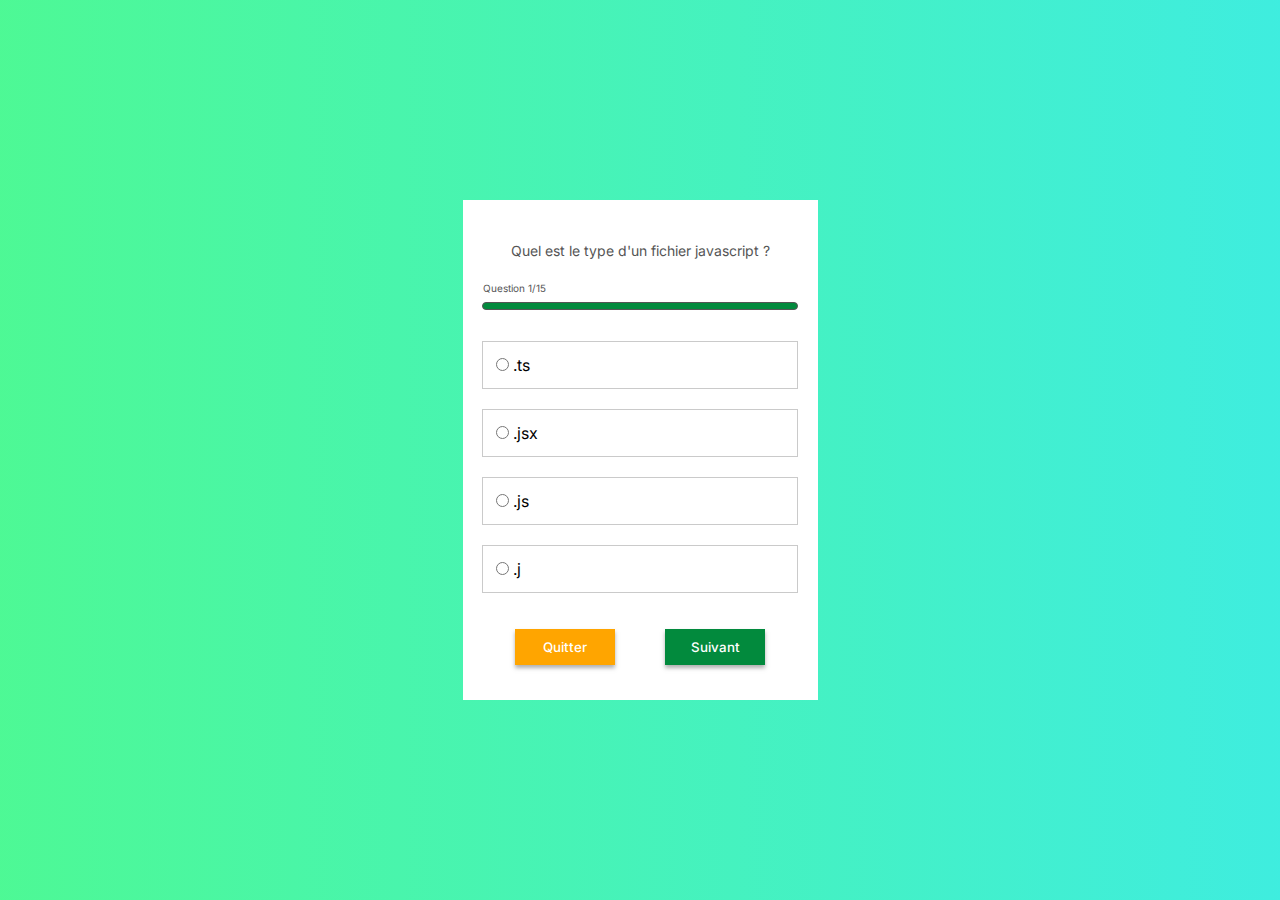
==== quizapp.html @ 2524d2dc "First Question page model has done" ====
<!DOCTYPE html>
<html lang="en">
<head>
    <meta charset="UTF-8">
    <meta http-equiv="X-UA-Compatible" content="IE=edge">
    <meta name="viewport" content="width=device-width, initial-scale=1.0">
    <link rel="stylesheet" href="css.css">
    <title>Quiz App</title>
</head>
<body>
    <!-- START -->
        <div class="container">
                    <!-- Interface-1 -->
                    <!-- <div class="form-container">
                        <form>
                            <div class="header">
                                <h1>Javascript Quiz</h1>
                                <p>Évaluez vos connaissances en JavaScript en 
                                    <br>répondant aux questions que nous avons 
                                    <br>spécialement sélectionnées pour vous. 
                                    <br>C'est fun et c'est gratuit.</p>
                            </div>
                            <div class="name-container">
                                <label for="name">Nom</label>
                                <input type="text" id="name" placeholder="abija">
                                <small id="message-name-shower"></small>
                            </div>
                            <div class="email-container">
                                <label for="email">Email</label>
                                <input type="email" id="email" placeholder="abija@gmail.com">
                                <small id="message-email-shower"></small>
                            </div>
                            <button id="commencer-btn" type="submit">Commencer</button>
                        </form>
                    </div> -->

                    <!-- Interface-2 -->
                    <div class="form-container">
                        <div class="header-topic">
                            <p>Quel est le type d'un fichier javascript ?</p>
                        </div>
                        <form>
                            <div  id="question-title">
                                <label for="question1">Question 1/15</label>
                                <div class="counter"></div>
                            </div>
                            <div class="response">
                                <div class="input-container">
                                    <input type="radio" name="question1" value=".ts" id="ts-type">
                                    <label for="ts-type">.ts</label>
                                </div>
                                <div class="input-container">
                                    <input type="radio" name="question1" value=".jsx" id="jsx-type">
                                    <label for="jsx-type">.jsx</label>
                                </div>
                                <div class="input-container">
                                    <input type="radio" name="question1" value=".js" id="js-type">
                                    <label for="js-type">.js</label>
                                </div>
                                <div class="input-container">
                                    <input type="radio" name="question1" value=".j" id="j-type">
                                    <label for="j-type">.j</label>
                                </div>
                            </div>
                            <div id="button-container">
                                <button id="Exit-btn" type="reset">Quitter</button>
                                <button id="Next-btn" type="submit">Suivant</button>
                            </div>
                            <!-- <div class="question-timer">
                                <label for="name">Nom</label>
                                <input type="text" id="name">
                                <small id="message-name-shower">répondant aux questions que</small>
                            </div>
                            <div class="email-container">
                                <label for="email">Email</label>
                                <input type="email" id="email">
                                <small id="message-email-shower">répondant aux questions que</small>
                            </div> -->
                        </form>
                    </div>
                    <!-- <div class="form-container">
                        <div class="hearder">
                            <h1>Javascript Quiz</h1>
                            <p>Évaluez vos connaissances en JavaScript en répondant aux questions que nous avons spécialement sélectionnées pour vous. C'est fun et c'est gratuit.</p>
                        </div>
                        <form>
                            <div class="name-container">
                                <label for="name">Nom</label>
                                <input type="text" id="name">
                                <small></small>
                            </div>
                            <div class="email-container">
                                <label for="email">Email</label>
                                <input type="email" id="email">
                                <small></small>
                            </div>
                            <button type="submit">Commencer</button>
                        </form>
                    </div> -->

                    <!-- Interface-3 -->
                    <!-- <div class="form-container">
                        <div class="hearder">
                            <h1>Javascript Quiz</h1>
                            <p>Évaluez vos connaissances en JavaScript en répondant aux questions que nous avons spécialement sélectionnées pour vous. C'est fun et c'est gratuit.</p>
                        </div>
                        <form>
                            <div class="name-container">
                                <label for="name">Nom</label>
                                <input type="text" id="name">
                                <small></small>
                            </div>
                            <div class="email-container">
                                <label for="email">Email</label>
                                <input type="email" id="email">
                                <small></small>
                            </div>
                            <button type="submit">Commencer</button>
                        </form>
                    </div> -->

                    <!-- Interface-4 -->
                    <!-- <div class="form-container">
                        <div class="hearder">
                            <h1>Javascript Quiz</h1>
                            <p>Évaluez vos connaissances en JavaScript en répondant aux questions que nous avons spécialement sélectionnées pour vous. C'est fun et c'est gratuit.</p>
                        </div>
                        <form>
                            <div class="name-container">
                                <label for="name">Nom</label>
                                <input type="text" id="name">
                                <small></small>
                            </div>
                            <div class="email-container">
                                <label for="email">Email</label>
                                <input type="email" id="email">
                                <small></small>
                            </div>
                            <button type="submit">Commencer</button>
                        </form>
                    </div> -->

                    <!-- Interface-5 -->
                    <!-- <div class="form-container">
                        <div class="hearder">
                            <h1>Javascript Quiz</h1>
                            <p>Évaluez vos connaissances en JavaScript en répondant aux questions que nous avons spécialement sélectionnées pour vous. C'est fun et c'est gratuit.</p>
                        </div>
                        <form>
                            <div class="name-container">
                                <label for="name">Nom</label>
                                <input type="text" id="name">
                                <small></small>
                            </div>
                            <div class="email-container">
                                <label for="email">Email</label>
                                <input type="email" id="email">
                                <small></small>
                            </div>
                            <button type="submit">Commencer</button>
                        </form>
                    </div> -->

                    <!-- Interface-6 -->
                    <!-- <div class="form-container">
                        <div class="hearder">
                            <h1>Javascript Quiz</h1>
                            <p>Évaluez vos connaissances en JavaScript en répondant aux questions que nous avons spécialement sélectionnées pour vous. C'est fun et c'est gratuit.</p>
                        </div>
                        <form>
                            <div class="name-container">
                                <label for="name">Nom</label>
                                <input type="text" id="name">
                                <small></small>
                            </div>
                            <div class="email-container">
                                <label for="email">Email</label>
                                <input type="email" id="email">
                                <small></small>
                            </div>
                            <button type="submit">Commencer</button>
                        </form>
                    </div> -->
        </div>
    <!-- END -->
</body>
<script src="script.js"></script>
</html>
---- css.css ----
@import url('https://fonts.googleapis.com/css2?family=Inter&family=Montserrat&display=swap');

*{
    padding: 0;
    margin: 0;
    font-family: 'Inter';
    /* box-sizing: border-box; */
}

body{
    background: linear-gradient(to right, #20f77acb, #29ebdbe5);
    display: flex;
    align-items: center;
    justify-content: center;
    min-height: 100vh;
    overflow: hidden;
}

.container {
    max-width: 95%;
}

.form-container {
    width: 355px;
    height: 500px;
    position: relative;
    background: #FFFFFF;
    max-width: 100%;
}

form {
    position: absolute;
    width: 100%;
    display: flex;
    flex-direction: column;
    justify-content: center;
    align-items: center;
    gap: 1rem;
}

.header {
    display: flex;
    flex-direction: column;
    justify-content: center;
    align-items: center;
    gap: 1rem;
    padding: 25px 25px 0 25px ;
    margin-bottom: 20px;
} 

h1 {
    font-size: 32px;
    font-weight: 500;
    line-height: 39px;
    text-align: center;
    letter-spacing: 0em;
    margin-top: 20px;
    color: #555555;
}

p {
    text-align: center;
    line-height: 1.4rem;
    font-size: 14px;
    color: #555555;
    padding: 0;
}

.name-container, .email-container {
    gap: .5rem;
    width: 90%;
    display: flex;
    position: relative;
    flex-direction: column;
    /* margin: 0 10px; */
    /* padding: 0; */
    /* box-sizing: border-box; */
}

.name-container input, .email-container input {
    width: 88%;
    padding: 10px;
    color: #555555;
    background: #FFFFFF;
    border: 1px solid #DDDDDD;
}

/* .name-container input:focus, .email-container input:focus-within{
    border: none;
} */

.name-container label, .email-container label{
    color: #555555;
    font-size: 14px;
}

#commencer-btn {
    padding: 10px;
    width: 150px;
    color: #FFFFFF;
    font-weight: 500;
    border: none;
    border-radius: 1px;
    background: #028A3D;
    box-shadow: 0px 2.5px 4px rgba(128, 128, 128, 0.63);
}

/* =====================
    Style for Questions 
   ===================== */

.header-topic {
    position: relative;
   padding: 40px 19px 20px 19px;
}

.header-topic p {
    text-align: center;    
}

#question-title {
    padding: 0px 20px 0px 20px;
    min-width: 89%;
}

#question-title label[for=question1]{
    position: absolute;
    color: #555555;
    font-size: 10px;
    left: 20px;
}

.counter {
    padding: 3px;
    margin-top: 20px;
    border-radius: 5px;
    background: #028A3D;
    margin-bottom: 15px;
    border: 1px solid #555555;
}

.response {
    padding: 0px 20px;
    min-width: 89%;
}

.input-container {
    /* margin-left: 10px; */
    padding: 13px;
    margin-bottom: 20px;
    border: 1px solid rgba(128, 128, 128, 0.418);
}

#button-container {
    gap: 50px;
    display: flex;
    justify-content: space-between;
}

#Exit-btn, #Next-btn {
    width: 100px;
    border: none;
    padding: 10px;
    color: #FFFFFF;
    font-weight: 500;
    box-shadow: 0px 2.5px 4px rgba(128, 128, 128, 0.63);
}

#Exit-btn {
    background: orange;
}

#Next-btn {
    background: #028A3D;
}
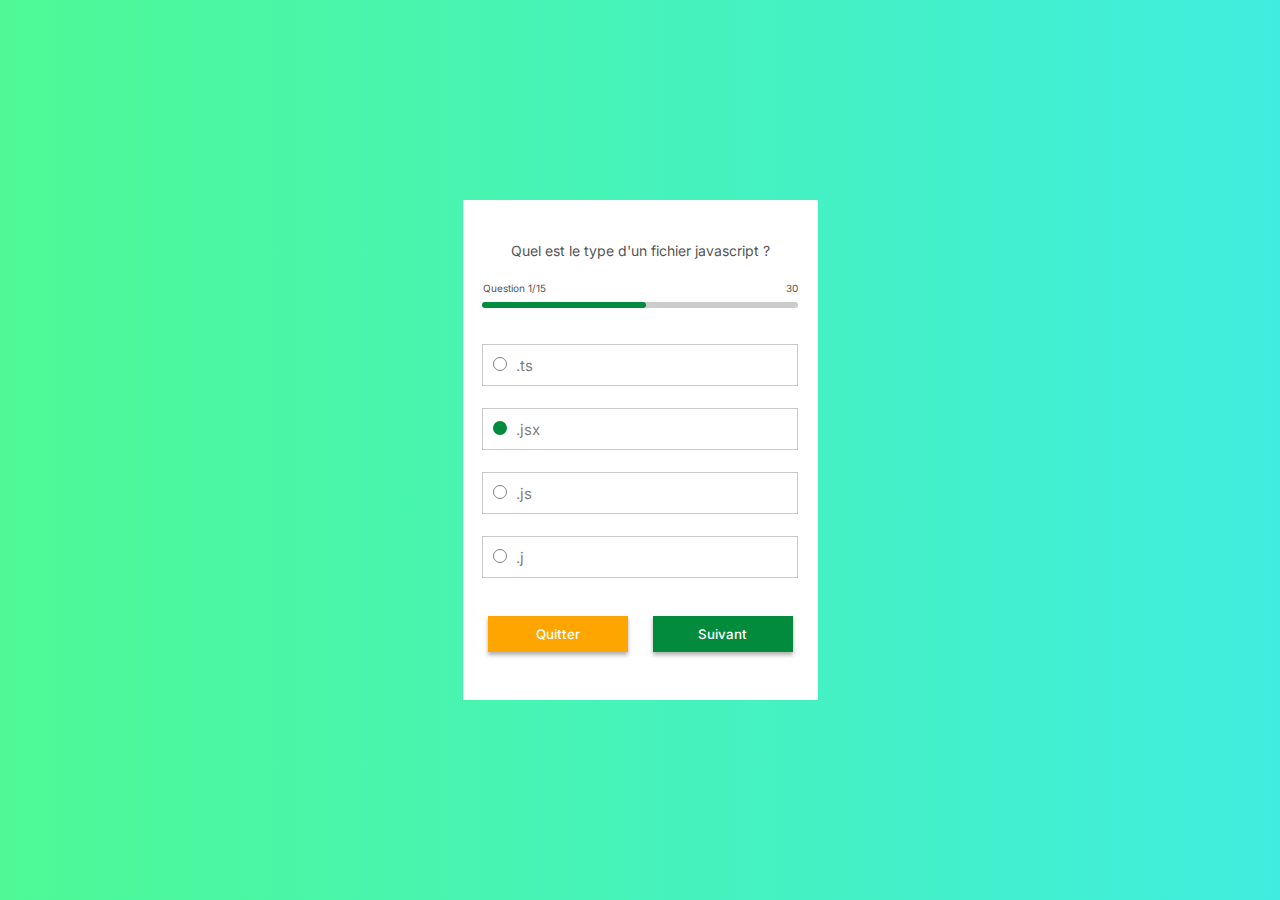
==== commit 5819030a: "Style: Add "appearance" propreties, then design loading bar and checked input" ====
--- a/quizapp.html
+++ b/quizapp.html
@@ -42,40 +42,32 @@
                         <form>
                             <div  id="question-title">
                                 <label for="question1">Question 1/15</label>
-                                <div class="counter"></div>
+                                <label for="delay-counter">30</label>
+                                <div class="counter-loader"></div>
+                                <div class="bg-counter-loader"></div>
                             </div>
                             <div class="response">
                                 <div class="input-container">
                                     <input type="radio" name="question1" value=".ts" id="ts-type">
-                                    <label for="ts-type">.ts</label>
+                                    <label for="ts-type" class="response-value">.ts</label>
                                 </div>
                                 <div class="input-container">
-                                    <input type="radio" name="question1" value=".jsx" id="jsx-type">
-                                    <label for="jsx-type">.jsx</label>
+                                    <input type="radio" name="question1" value=".jsx" id="jsx-type" checked>
+                                    <label for="jsx-type" class="response-value">.jsx</label>
                                 </div>
                                 <div class="input-container">
                                     <input type="radio" name="question1" value=".js" id="js-type">
-                                    <label for="js-type">.js</label>
+                                    <label for="js-type" class="response-value">.js</label>
                                 </div>
                                 <div class="input-container">
                                     <input type="radio" name="question1" value=".j" id="j-type">
-                                    <label for="j-type">.j</label>
+                                    <label for="j-type" class="response-value">.j</label>
                                 </div>
                             </div>
                             <div id="button-container">
                                 <button id="Exit-btn" type="reset">Quitter</button>
                                 <button id="Next-btn" type="submit">Suivant</button>
                             </div>
-                            <!-- <div class="question-timer">
-                                <label for="name">Nom</label>
-                                <input type="text" id="name">
-                                <small id="message-name-shower">répondant aux questions que</small>
-                            </div>
-                            <div class="email-container">
-                                <label for="email">Email</label>
-                                <input type="email" id="email">
-                                <small id="message-email-shower">répondant aux questions que</small>
-                            </div> -->
                         </form>
                     </div>
                     <!-- <div class="form-container">
--- a/css.css
+++ b/css.css
@@ -112,7 +112,7 @@
 
 .header-topic {
     position: relative;
-   padding: 40px 19px 20px 19px;
+    padding: 40px 19px 20px 19px;
 }
 
 .header-topic p {
@@ -131,35 +131,88 @@
     left: 20px;
 }
 
-.counter {
+label[for=delay-counter] {
+    position: absolute;
+    color: #555555;
+    font-size: 10px;
+    right: 20px;
+}
+
+.response-value {
+    font-size: 15px;
+    color: gray;
+    margin-left: 5px;
+}
+
+.bg-counter-loader {
     padding: 3px;
+    margin-top: -21px;
+    border-radius: 5px;
+    background: #ccc;
+    /* z-index: -1; */
+}
+
+.counter-loader {
+    padding: 3px;
+    width: 50%;
     margin-top: 20px;
     border-radius: 5px;
     background: #028A3D;
     margin-bottom: 15px;
-    border: 1px solid #555555;
-}
+    position: relative;
+}
+
+/* .counter-loader:hover {
+    background: #ccc;
+    transition-duration: .5s;
+    transition-delay: 1s;
+    transition: all 5s linear;
+} */
 
 .response {
     padding: 0px 20px;
     min-width: 89%;
 }
 
+.input-container:first-of-type {
+    margin-top: 20px;
+}
+
 .input-container {
     /* margin-left: 10px; */
-    padding: 13px;
-    margin-bottom: 20px;
+    padding: 10px;
+    margin-bottom: 22px;
     border: 1px solid rgba(128, 128, 128, 0.418);
 }
 
+/* .input-container input:checked {
+    border: 1px solid #028A3D;
+} */
+
+input {
+    -webkit-appearance: none;
+    -moz-appearance: none;
+    appearance: none;
+
+    width: 14px;
+    height: 14px;
+    border-radius: 50%;
+    border: 1px solid gray;
+
+}
+input:checked {
+    border-radius: 50%;
+    border: 7px solid #028A3D;
+}
+
 #button-container {
-    gap: 50px;
+    gap: 25px;
     display: flex;
     justify-content: space-between;
 }
 
 #Exit-btn, #Next-btn {
-    width: 100px;
+    width: 140px;
     border: none;
     padding: 10px;
     color: #FFFFFF;
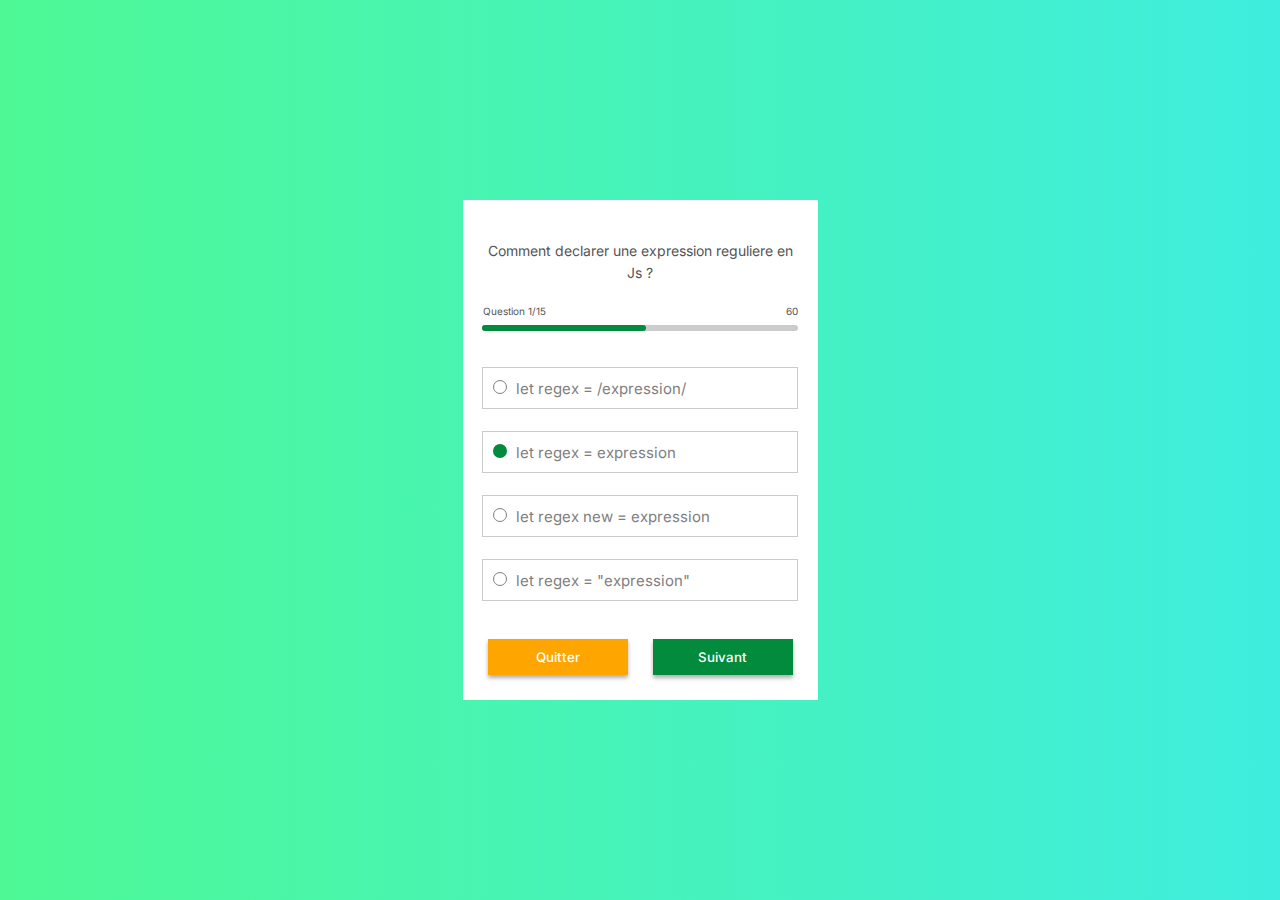
==== commit 1762b1e7: "All the 15th questions added in HTML page" ====
--- a/quizapp.html
+++ b/quizapp.html
@@ -10,7 +10,7 @@
 <body>
     <!-- START -->
         <div class="container">
-                    <!-- Interface-1 -->
+                    <!-- Interface-0 -->
                     <!-- <div class="form-container">
                         <form>
                             <div class="header">
@@ -34,8 +34,8 @@
                         </form>
                     </div> -->
 
-                    <!-- Interface-2 -->
-                    <div class="form-container">
+                    <!-- Interface-1 -->
+                    <!-- <div class="form-container">
                         <div class="header-topic">
                             <p>Quel est le type d'un fichier javascript ?</p>
                         </div>
@@ -43,8 +43,8 @@
                             <div  id="question-title">
                                 <label for="question1">Question 1/15</label>
                                 <label for="delay-counter">30</label>
-                                <div class="counter-loader"></div>
-                                <div class="bg-counter-loader"></div>
+                                <div class="loading-bar"></div>
+                                <div class="bg-loading-bar"></div>
                             </div>
                             <div class="response">
                                 <div class="input-container">
@@ -69,110 +69,524 @@
                                 <button id="Next-btn" type="submit">Suivant</button>
                             </div>
                         </form>
+                    </div> -->
+
+                    <!-- Interface-2 -->
+                    <!-- <div class="form-container">
+                        <div class="header-topic">
+                            <p>Quel est le type d'un fichier javascript ?</p>
+                        </div>
+                        <form>
+                            <div  id="question-title">
+                                <label for="question1">Question 1/15</label>
+                                <label for="delay-counter">60</label>
+                                <div class="loading-bar"></div>
+                                <div class="bg-loading-bar"></div>
+                            </div>
+                            <div class="response">
+                                <div class="input-container">
+                                    <input type="radio" name="question1">
+                                    <label for="ts-type" class="response-value">La balise js</label>
+                                </div>
+                                <div class="input-container">
+                                    <input type="radio" name="question1" checked>
+                                    <label for="jsx-type" class="response-value">La balise javascript</label>
+                                </div>
+                                <div class="input-container">
+                                    <input type="radio" name="question1">
+                                    <label for="js-type" class="response-value">La balise script</label>
+                                </div>
+                                <div class="input-container">
+                                    <input type="radio" name="question1">
+                                    <label for="j-type" class="response-value">La balise rel</label>
+                                </div>
+                            </div>
+                            <div id="button-container">
+                                <button id="Exit-btn" type="reset">Quitter</button>
+                                <button id="Next-btn" type="submit">Suivant</button>
+                            </div>
+                        </form>
+                    </div> -->
+                    
+                    <!-- Interface-3 -->
+                    <!-- <div class="form-container">
+                        <div class="header-topic">
+                            <p>Comment faire appelle à une fonction nommée « sum » ?</p>
+                        </div>
+                        <form>
+                            <div  id="question-title">
+                                <label for="question1">Question 1/15</label>
+                                <label for="delay-counter">60</label>
+                                <div class="loading-bar"></div>
+                                <div class="bg-loading-bar"></div>
+                            </div>
+                            <div class="response">
+                                <div class="input-container">
+                                    <input type="radio" name="question1">
+                                    <label for="ts-type" class="response-value">sum()</label>
+                                </div>
+                                <div class="input-container">
+                                    <input type="radio" name="question1" checked>
+                                    <label for="jsx-type" class="response-value">call function sum()</label>
+                                </div>
+                                <div class="input-container">
+                                    <input type="radio" name="question1">
+                                    <label for="js-type" class="response-value">call sum()</label>
+                                </div>
+                                <div class="input-container">
+                                    <input type="radio" name="question1">
+                                    <label for="j-type" class="response-value">aucune bonne reponse</label>
+                                </div>
+                            </div>
+                            <div id="button-container">
+                                <button id="Exit-btn" type="reset">Quitter</button>
+                                <button id="Next-btn" type="submit">Suivant</button>
+                            </div>
+                        </form>
+                    </div> -->
+
+                    <!-- Interface-4 -->
+                    <!-- <div class="form-container">
+                        <div class="header-topic">
+                            <p>Quelle est la balise pour integrer une image sur une page web ?</p>
+                        </div>
+                        <form>
+                            <div  id="question-title">
+                                <label for="question1">Question 1/15</label>
+                                <label for="delay-counter">60</label>
+                                <div class="loading-bar"></div>
+                                <div class="bg-loading-bar"></div>
+                            </div>
+                            <div class="response">
+                                <div class="input-container">
+                                    <input type="radio" name="question1">
+                                    <label for="ts-type" class="response-value">img</label>
+                                </div>
+                                <div class="input-container">
+                                    <input type="radio" name="question1" checked>
+                                    <label for="jsx-type" class="response-value">em</label>
+                                </div>
+                                <div class="input-container">
+                                    <input type="radio" name="question1">
+                                    <label for="js-type" class="response-value">br</label>
+                                </div>
+                                <div class="input-container">
+                                    <input type="radio" name="question1">
+                                    <label for="j-type" class="response-value">Toutes les réponses sont vrais</label>
+                                </div>
+                            </div>
+                            <div id="button-container">
+                                <button id="Exit-btn" type="reset">Quitter</button>
+                                <button id="Next-btn" type="submit">Suivant</button>
+                            </div>
+                        </form>
+                    </div> -->
+
+                    <!-- Interface-5 -->
+                    <!-- <div class="form-container">
+                        <div class="header-topic">
+                            <p>A quoi sert la methode isNan ?</p>
+                        </div>
+                        <form>
+                            <div  id="question-title">
+                                <label for="question1">Question 1/15</label>
+                                <label for="delay-counter">60</label>
+                                <div class="loading-bar"></div>
+                                <div class="bg-loading-bar"></div>
+                            </div>
+                            <div class="response">
+                                <div class="input-container">
+                                    <input type="radio" name="question1">
+                                    <label for="ts-type" class="response-value">Tester si la valeur est une chaine de caractères</label>
+                                </div>
+                                <div class="input-container">
+                                    <input type="radio" name="question1" checked>
+                                    <label for="jsx-type" class="response-value">Tester si la valeur est un nombre</label>
+                                </div>
+                                <div class="input-container">
+                                    <input type="radio" name="question1">
+                                    <label for="js-type" class="response-value">Tester si la valeur est un objet</label>
+                                </div>
+                                <div class="input-container">
+                                    <input type="radio" name="question1">
+                                    <label for="j-type" class="response-value">Tester si la valeur est un tableau</label>
+                                </div>
+                            </div>
+                            <div id="button-container">
+                                <button id="Exit-btn" type="reset">Quitter</button>
+                                <button id="Next-btn" type="submit">Suivant</button>
+                            </div>
+                        </form>
+                    </div> -->
+
+                    <!-- Interface-6 -->
+                    <!-- <div class="form-container">
+                        <div class="header-topic">
+                            <p>Comment écrivez-vous « Hello World » dans une boîte d’alerte ?</p>
+                        </div>
+                        <form>
+                            <div  id="question-title">
+                                <label for="question1">Question 1/15</label>
+                                <label for="delay-counter">60</label>
+                                <div class="loading-bar"></div>
+                                <div class="bg-loading-bar"></div>
+                            </div>
+                            <div class="response">
+                                <div class="input-container">
+                                    <input type="radio" name="question1">
+                                    <label for="ts-type" class="response-value">msg("Hello World");</label>
+                                </div>
+                                <div class="input-container">
+                                    <input type="radio" name="question1" checked>
+                                    <label for="jsx-type" class="response-value">alert("Hello World");</label>
+                                </div>
+                                <div class="input-container">
+                                    <input type="radio" name="question1">
+                                    <label for="js-type" class="response-value">msgBox("Hello World");</label>
+                                </div>
+                                <div class="input-container">
+                                    <input type="radio" name="question1">
+                                    <label for="j-type" class="response-value">alertBox("Hello World");</label>
+                                </div>
+                            </div>
+                            <div id="button-container">
+                                <button id="Exit-btn" type="reset">Quitter</button>
+                                <button id="Next-btn" type="submit">Suivant</button>
+                            </div>
+                        </form>
+                    </div> -->
+
+                    <!-- Interface-7 -->
+                    <!-- <div class="form-container">
+                        <div class="header-topic">
+                            <p>Comment écrire une condition IF en JavaScript ?</p>
+                        </div>
+                        <form>
+                            <div  id="question-title">
+                                <label for="question1">Question 1/15</label>
+                                <label for="delay-counter">60</label>
+                                <div class="loading-bar"></div>
+                                <div class="bg-loading-bar"></div>
+                            </div>
+                            <div class="response">
+                                <div class="input-container">
+                                    <input type="radio" name="question1">
+                                    <label for="ts-type" class="response-value">if a = 2 then</label>
+                                </div>
+                                <div class="input-container">
+                                    <input type="radio" name="question1" checked>
+                                    <label for="jsx-type" class="response-value">if a = 2</label>
+                                </div>
+                                <div class="input-container">
+                                    <input type="radio" name="question1">
+                                    <label for="js-type" class="response-value">if a == 2 else</label>
+                                </div>
+                                <div class="input-container">
+                                    <input type="radio" name="question1">
+                                    <label for="j-type" class="response-value">if (a == 2)</label>
+                                </div>
+                            </div>
+                            <div id="button-container">
+                                <button id="Exit-btn" type="reset">Quitter</button>
+                                <button id="Next-btn" type="submit">Suivant</button>
+                            </div>
+                        </form>
+                    </div> -->
+
+                    <!-- Interface-8 -->
+                    <!-- <div class="form-container">
+                        <div class="header-topic">
+                            <p>Comment écrire une condition IF pour vérifier si « a » n’est PAS égal à 2 ?</p>
+                        </div>
+                        <form>
+                            <div  id="question-title">
+                                <label for="question1">Question 1/15</label>
+                                <label for="delay-counter">60</label>
+                                <div class="loading-bar"></div>
+                                <div class="bg-loading-bar"></div>
+                            </div>
+                            <div class="response">
+                                <div class="input-container">
+                                    <input type="radio" name="question1">
+                                    <label for="ts-type" class="response-value">if a <> 2</label>
+                                </div>
+                                <div class="input-container">
+                                    <input type="radio" name="question1" checked>
+                                    <label for="jsx-type" class="response-value">if (a != 2)</label>
+                                </div>
+                                <div class="input-container">
+                                    <input type="radio" name="question1">
+                                    <label for="js-type" class="response-value">if a =! 2 then</label>
+                                </div>
+                                <div class="input-container">
+                                    <input type="radio" name="question1">
+                                    <label for="j-type" class="response-value">if (a <> 2)</label>
+                                </div>
+                            </div>
+                            <div id="button-container">
+                                <button id="Exit-btn" type="reset">Quitter</button>
+                                <button id="Next-btn" type="submit">Suivant</button>
+                            </div>
+                        </form>
+                    </div> -->
+
+                    <!-- <div class="form-container">
+                        <div class="header-topic">
+                            <p>Comment créer une fonction en JavaScript ?</p>
+                        </div>
+                        <form>
+                            <div  id="question-title">
+                                <label for="question1">Question 1/15</label>
+                                <label for="delay-counter">60</label>
+                                <div class="loading-bar"></div>
+                                <div class="bg-loading-bar"></div>
+                            </div>
+                            <div class="response">
+                                <div class="input-container">
+                                    <input type="radio" name="question1">
+                                    <label for="ts-type" class="response-value">function f()</label>
+                                </div>
+                                <div class="input-container">
+                                    <input type="radio" name="question1" checked>
+                                    <label for="jsx-type" class="response-value">function = f()</label>
+                                </div>
+                                <div class="input-container">
+                                    <input type="radio" name="question1">
+                                    <label for="js-type" class="response-value">function:f()</label>
+                                </div>
+                                <div class="input-container">
+                                    <input type="radio" name="question1">
+                                    <label for="j-type" class="response-value">Aucune de ces réponses n’est vraie.</label>
+                                </div>
+                            </div>
+                            <div id="button-container">
+                                <button id="Exit-btn" type="reset">Quitter</button>
+                                <button id="Next-btn" type="submit">Suivant</button>
+                            </div>
+                        </form>
+                    </div> -->
+
+                    <!-- Interface-10 -->
+                    <!-- <div class="form-container">
+                        <div class="header-topic">
+                            <p>Quelle est la syntaxe correcte pour vérifier la valeur de « c » ?</p>
+                        </div>
+                        <form>
+                            <div  id="question-title">
+                                <label for="question1">Question 1/15</label>
+                                <label for="delay-counter">60</label>
+                                <div class="loading-bar"></div>
+                                <div class="bg-loading-bar"></div>
+                            </div>
+                            <div class="response">
+                                <div class="input-container">
+                                    <input type="radio" name="question1">
+                                    <label for="ts-type" class="response-value">if (c == "XYZ") then { } else { }</label>
+                                </div>
+                                <div class="input-container">
+                                    <input type="radio" name="question1" checked>
+                                    <label for="jsx-type" class="response-value">if (c = "XYZ") then { } else { }</label>
+                                </div>
+                                <div class="input-container">
+                                    <input type="radio" name="question1">
+                                    <label for="js-type" class="response-value">if (c == "XYZ") { } else { }</label>
+                                </div>
+                                <div class="input-container">
+                                    <input type="radio" name="question1">
+                                    <label for="j-type" class="response-value">if (c = "XYZ") { } else { }</label>
+                                </div>
+                            </div>
+                            <div id="button-container">
+                                <button id="Exit-btn" type="reset">Quitter</button>
+                                <button id="Next-btn" type="submit">Suivant</button>
+                            </div>
+                        </form>
+                    </div> -->
+
+                    <!-- Interface-11 -->
+                    <!-- <div class="form-container">
+                        <div class="header-topic">
+                            <p>Quelle est la syntaxe pour cree une constante en javascript ?</p>
+                        </div>
+                        <form>
+                            <div  id="question-title">
+                                <label for="question1">Question 1/15</label>
+                                <label for="delay-counter">60</label>
+                                <div class="loading-bar"></div>
+                                <div class="bg-loading-bar"></div>
+                            </div>
+                            <div class="response">
+                                <div class="input-container">
+                                    <input type="radio" name="question1">
+                                    <label for="ts-type" class="response-value">tar</label>
+                                </div>
+                                <div class="input-container">
+                                    <input type="radio" name="question1" checked>
+                                    <label for="jsx-type" class="response-value">constante</label>
+                                </div>
+                                <div class="input-container">
+                                    <input type="radio" name="question1">
+                                    <label for="js-type" class="response-value">constan</label>
+                                </div>
+                                <div class="input-container">
+                                    <input type="radio" name="question1">
+                                    <label for="j-type" class="response-value">const</label>
+                                </div>
+                            </div>
+                            <div id="button-container">
+                                <button id="Exit-btn" type="reset">Quitter</button>
+                                <button id="Next-btn" type="submit">Suivant</button>
+                            </div>
+                        </form>
+                    </div> -->
+
+                    <!-- Interface-12 -->
+                    <!-- <div class="form-container">
+                        <div class="header-topic">
+                            <p>Dans quelle balise Html est conseillé de placer le chemin du script ?</p>
+                        </div>
+                        <form>
+                            <div  id="question-title">
+                                <label for="question1">Question 1/15</label>
+                                <label for="delay-counter">60</label>
+                                <div class="loading-bar"></div>
+                                <div class="bg-loading-bar"></div>
+                            </div>
+                            <div class="response">
+                                <div class="input-container">
+                                    <input type="radio" name="question1">
+                                    <label for="ts-type" class="response-value">html</label>
+                                </div>
+                                <div class="input-container">
+                                    <input type="radio" name="question1" checked>
+                                    <label for="jsx-type" class="response-value">head</label>
+                                </div>
+                                <div class="input-container">
+                                    <input type="radio" name="question1">
+                                    <label for="js-type" class="response-value">body</label>
+                                </div>
+                                <div class="input-container">
+                                    <input type="radio" name="question1">
+                                    <label for="j-type" class="response-value">footer</label>
+                                </div>
+                            </div>
+                            <div id="button-container">
+                                <button id="Exit-btn" type="reset">Quitter</button>
+                                <button id="Next-btn" type="submit">Suivant</button>
+                            </div>
+                        </form>
+                    </div> -->
+
+                    <!-- Interface-13 -->
+                    <!-- <div class="form-container">
+                        <div class="header-topic">
+                            <p>Dans quelle balise HPourquoi on met le script en bas dans la balyse body ?</p>
+                        </div>
+                        <form>
+                            <div  id="question-title">
+                                <label for="question1">Question 1/15</label>
+                                <label for="delay-counter">60</label>
+                                <div class="loading-bar"></div>
+                                <div class="bg-loading-bar"></div>
+                            </div>
+                            <div class="response">
+                                <div class="input-container">
+                                    <input type="radio" name="question1">
+                                    <label for="ts-type" class="response-value">pour qu'il soit lu en dernier</label>
+                                </div>
+                                <div class="input-container">
+                                    <input type="radio" name="question1" checked>
+                                    <label for="jsx-type" class="response-value">pour le design</label>
+                                </div>
+                                <div class="input-container">
+                                    <input type="radio" name="question1">
+                                    <label for="js-type" class="response-value">pour le style</label>
+                                </div>
+                                <div class="input-container">
+                                    <input type="radio" name="question1">
+                                    <label for="j-type" class="response-value">pour la forme</label>
+                                </div>
+                            </div>
+                            <div id="button-container">
+                                <button id="Exit-btn" type="reset">Quitter</button>
+                                <button id="Next-btn" type="submit">Suivant</button>
+                            </div>
+                        </form>
+                    </div> -->
+
+                    <!-- Interface-14 -->
+                    <!-- <div class="form-container">
+                        <div class="header-topic">
+                            <p>Pourquoi on met le script en bas dans la balyse body ?</p>
+                        </div>
+                        <form>
+                            <div  id="question-title">
+                                <label for="question1">Question 1/15</label>
+                                <label for="delay-counter">60</label>
+                                <div class="loading-bar"></div>
+                                <div class="bg-loading-bar"></div>
+                            </div>
+                            <div class="response">
+                                <div class="input-container">
+                                    <input type="radio" name="question1">
+                                    <label for="ts-type" class="response-value">compile()</label>
+                                </div>
+                                <div class="input-container">
+                                    <input type="radio" name="question1" checked>
+                                    <label for="jsx-type" class="response-value">exec()</label>
+                                </div>
+                                <div class="input-container">
+                                    <input type="radio" name="question1">
+                                    <label for="js-type" class="response-value">test()</label>
+                                </div>
+                                <div class="input-container">
+                                    <input type="radio" name="question1">
+                                    <label for="j-type" class="response-value">var</label>
+                                </div>
+                            </div>
+                            <div id="button-container">
+                                <button id="Exit-btn" type="reset">Quitter</button>
+                                <button id="Next-btn" type="submit">Suivant</button>
+                            </div>
+                        </form>
+                    </div> -->
+
+                    <!-- Interface-15 -->
+                    <div class="form-container">
+                        <div class="header-topic">
+                            <p>Comment declarer une expression reguliere en Js ?</p>
+                        </div>
+                        <form>
+                            <div  id="question-title">
+                                <label for="question1">Question 1/15</label>
+                                <label for="delay-counter">60</label>
+                                <div class="loading-bar"></div>
+                                <div class="bg-loading-bar"></div>
+                            </div>
+                            <div class="response">
+                                <div class="input-container">
+                                    <input type="radio" name="question1">
+                                    <label for="ts-type" class="response-value">let regex = /expression/</label>
+                                </div>
+                                <div class="input-container">
+                                    <input type="radio" name="question1" checked>
+                                    <label for="jsx-type" class="response-value">let regex = expression</label>
+                                </div>
+                                <div class="input-container">
+                                    <input type="radio" name="question1">
+                                    <label for="js-type" class="response-value">let regex new = expression</label>
+                                </div>
+                                <div class="input-container">
+                                    <input type="radio" name="question1">
+                                    <label for="j-type" class="response-value">let regex = "expression"</label>
+                                </div>
+                            </div>
+                            <div id="button-container">
+                                <button id="Exit-btn" type="reset">Quitter</button>
+                                <button id="Next-btn" type="submit">Suivant</button>
+                            </div>
+                        </form>
                     </div>
-                    <!-- <div class="form-container">
-                        <div class="hearder">
-                            <h1>Javascript Quiz</h1>
-                            <p>Évaluez vos connaissances en JavaScript en répondant aux questions que nous avons spécialement sélectionnées pour vous. C'est fun et c'est gratuit.</p>
-                        </div>
-                        <form>
-                            <div class="name-container">
-                                <label for="name">Nom</label>
-                                <input type="text" id="name">
-                                <small></small>
-                            </div>
-                            <div class="email-container">
-                                <label for="email">Email</label>
-                                <input type="email" id="email">
-                                <small></small>
-                            </div>
-                            <button type="submit">Commencer</button>
-                        </form>
-                    </div> -->
-
-                    <!-- Interface-3 -->
-                    <!-- <div class="form-container">
-                        <div class="hearder">
-                            <h1>Javascript Quiz</h1>
-                            <p>Évaluez vos connaissances en JavaScript en répondant aux questions que nous avons spécialement sélectionnées pour vous. C'est fun et c'est gratuit.</p>
-                        </div>
-                        <form>
-                            <div class="name-container">
-                                <label for="name">Nom</label>
-                                <input type="text" id="name">
-                                <small></small>
-                            </div>
-                            <div class="email-container">
-                                <label for="email">Email</label>
-                                <input type="email" id="email">
-                                <small></small>
-                            </div>
-                            <button type="submit">Commencer</button>
-                        </form>
-                    </div> -->
-
-                    <!-- Interface-4 -->
-                    <!-- <div class="form-container">
-                        <div class="hearder">
-                            <h1>Javascript Quiz</h1>
-                            <p>Évaluez vos connaissances en JavaScript en répondant aux questions que nous avons spécialement sélectionnées pour vous. C'est fun et c'est gratuit.</p>
-                        </div>
-                        <form>
-                            <div class="name-container">
-                                <label for="name">Nom</label>
-                                <input type="text" id="name">
-                                <small></small>
-                            </div>
-                            <div class="email-container">
-                                <label for="email">Email</label>
-                                <input type="email" id="email">
-                                <small></small>
-                            </div>
-                            <button type="submit">Commencer</button>
-                        </form>
-                    </div> -->
-
-                    <!-- Interface-5 -->
-                    <!-- <div class="form-container">
-                        <div class="hearder">
-                            <h1>Javascript Quiz</h1>
-                            <p>Évaluez vos connaissances en JavaScript en répondant aux questions que nous avons spécialement sélectionnées pour vous. C'est fun et c'est gratuit.</p>
-                        </div>
-                        <form>
-                            <div class="name-container">
-                                <label for="name">Nom</label>
-                                <input type="text" id="name">
-                                <small></small>
-                            </div>
-                            <div class="email-container">
-                                <label for="email">Email</label>
-                                <input type="email" id="email">
-                                <small></small>
-                            </div>
-                            <button type="submit">Commencer</button>
-                        </form>
-                    </div> -->
-
-                    <!-- Interface-6 -->
-                    <!-- <div class="form-container">
-                        <div class="hearder">
-                            <h1>Javascript Quiz</h1>
-                            <p>Évaluez vos connaissances en JavaScript en répondant aux questions que nous avons spécialement sélectionnées pour vous. C'est fun et c'est gratuit.</p>
-                        </div>
-                        <form>
-                            <div class="name-container">
-                                <label for="name">Nom</label>
-                                <input type="text" id="name">
-                                <small></small>
-                            </div>
-                            <div class="email-container">
-                                <label for="email">Email</label>
-                                <input type="email" id="email">
-                                <small></small>
-                            </div>
-                            <button type="submit">Commencer</button>
-                        </form>
-                    </div> -->
         </div>
     <!-- END -->
 </body>
--- a/css.css
+++ b/css.css
@@ -144,7 +144,7 @@
     margin-left: 5px;
 }
 
-.bg-counter-loader {
+.bg-loading-bar {
     padding: 3px;
     margin-top: -21px;
     border-radius: 5px;
@@ -152,7 +152,7 @@
     /* z-index: -1; */
 }
 
-.counter-loader {
+.loading-bar {
     padding: 3px;
     width: 50%;
     margin-top: 20px;
@@ -162,7 +162,7 @@
     position: relative;
 }
 
-/* .counter-loader:hover {
+/* .loading-bar:hover {
     background: #ccc;
     transition-duration: .5s;
     transition-delay: 1s;
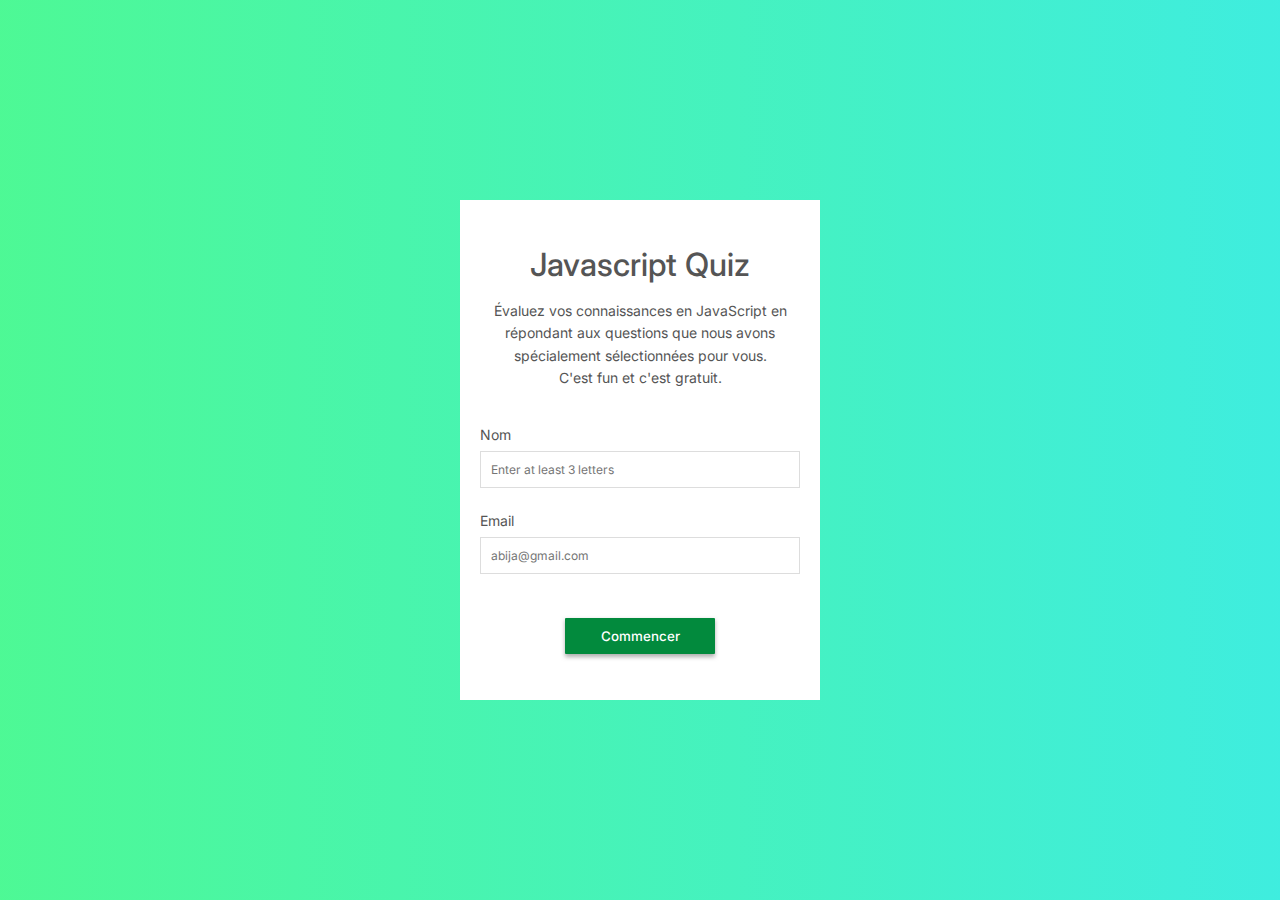
==== commit ba9a9241: "Refactor: change the size of containers of elements from pixels to % and edit selectors into script " ====
--- a/quizapp.html
+++ b/quizapp.html
@@ -4,14 +4,14 @@
     <meta charset="UTF-8">
     <meta http-equiv="X-UA-Compatible" content="IE=edge">
     <meta name="viewport" content="width=device-width, initial-scale=1.0">
-    <link rel="stylesheet" href="css.css">
+    <link rel="stylesheet" href="css/css.css">
     <title>Quiz App</title>
 </head>
 <body>
     <!-- START -->
         <div class="container">
-                    <!-- Interface-0 -->
-                    <!-- <div class="form-container">
+                    <!-- Home-Interface -->
+                    <div class="form-container">
                         <form>
                             <div class="header">
                                 <h1>Javascript Quiz</h1>
@@ -22,7 +22,7 @@
                             </div>
                             <div class="name-container">
                                 <label for="name">Nom</label>
-                                <input type="text" id="name" placeholder="abija">
+                                <input type="text" id="name" placeholder="Enter at least 3 letters">
                                 <small id="message-name-shower"></small>
                             </div>
                             <div class="email-container">
@@ -30,9 +30,11 @@
                                 <input type="email" id="email" placeholder="abija@gmail.com">
                                 <small id="message-email-shower"></small>
                             </div>
-                            <button id="commencer-btn" type="submit">Commencer</button>
-                        </form>
-                    </div> -->
+                            <div id="start-btn-container">
+                                <button id="commencer-btn" type="submit">Commencer</button>
+                            </div>
+                        </form>
+                    </div>
 
                     <!-- Interface-1 -->
                     <!-- <div class="form-container">
@@ -48,19 +50,19 @@
                             </div>
                             <div class="response">
                                 <div class="input-container">
-                                    <input type="radio" name="question1" value=".ts" id="ts-type">
+                                    <input type="radio" name="question1" value=".ts" id="ts-type" class="radio-input">
                                     <label for="ts-type" class="response-value">.ts</label>
                                 </div>
                                 <div class="input-container">
-                                    <input type="radio" name="question1" value=".jsx" id="jsx-type" checked>
+                                    <input type="radio" name="question1" value=".jsx" id="jsx-type" checked class="radio-input">
                                     <label for="jsx-type" class="response-value">.jsx</label>
                                 </div>
                                 <div class="input-container">
-                                    <input type="radio" name="question1" value=".js" id="js-type">
+                                    <input type="radio" name="question1" value=".js" id="js-type" class="radio-input">
                                     <label for="js-type" class="response-value">.js</label>
                                 </div>
                                 <div class="input-container">
-                                    <input type="radio" name="question1" value=".j" id="j-type">
+                                    <input type="radio" name="question1" value=".j" id="j-type" class="radio-input">
                                     <label for="j-type" class="response-value">.j</label>
                                 </div>
                             </div>
@@ -85,19 +87,19 @@
                             </div>
                             <div class="response">
                                 <div class="input-container">
-                                    <input type="radio" name="question1">
+                                    <input type="radio" name="question1" class="radio-input">
                                     <label for="ts-type" class="response-value">La balise js</label>
                                 </div>
                                 <div class="input-container">
-                                    <input type="radio" name="question1" checked>
+                                    <input type="radio" name="question1" checked class="radio-input">
                                     <label for="jsx-type" class="response-value">La balise javascript</label>
                                 </div>
                                 <div class="input-container">
-                                    <input type="radio" name="question1">
+                                    <input type="radio" name="question1" class="radio-input">
                                     <label for="js-type" class="response-value">La balise script</label>
                                 </div>
                                 <div class="input-container">
-                                    <input type="radio" name="question1">
+                                    <input type="radio" name="question1" class="radio-input">
                                     <label for="j-type" class="response-value">La balise rel</label>
                                 </div>
                             </div>
@@ -122,19 +124,19 @@
                             </div>
                             <div class="response">
                                 <div class="input-container">
-                                    <input type="radio" name="question1">
+                                    <input type="radio" name="question1" class="radio-input">
                                     <label for="ts-type" class="response-value">sum()</label>
                                 </div>
                                 <div class="input-container">
-                                    <input type="radio" name="question1" checked>
+                                    <input type="radio" name="question1" checked class="radio-input">
                                     <label for="jsx-type" class="response-value">call function sum()</label>
                                 </div>
                                 <div class="input-container">
-                                    <input type="radio" name="question1">
+                                    <input type="radio" name="question1" class="radio-input">
                                     <label for="js-type" class="response-value">call sum()</label>
                                 </div>
                                 <div class="input-container">
-                                    <input type="radio" name="question1">
+                                    <input type="radio" name="question1" class="radio-input">
                                     <label for="j-type" class="response-value">aucune bonne reponse</label>
                                 </div>
                             </div>
@@ -159,19 +161,19 @@
                             </div>
                             <div class="response">
                                 <div class="input-container">
-                                    <input type="radio" name="question1">
+                                    <input type="radio" name="question1" class="radio-input">
                                     <label for="ts-type" class="response-value">img</label>
                                 </div>
                                 <div class="input-container">
-                                    <input type="radio" name="question1" checked>
+                                    <input type="radio" name="question1" checked class="radio-input">
                                     <label for="jsx-type" class="response-value">em</label>
                                 </div>
                                 <div class="input-container">
-                                    <input type="radio" name="question1">
+                                    <input type="radio" name="question1" class="radio-input">
                                     <label for="js-type" class="response-value">br</label>
                                 </div>
                                 <div class="input-container">
-                                    <input type="radio" name="question1">
+                                    <input type="radio" name="question1" class="radio-input">
                                     <label for="j-type" class="response-value">Toutes les réponses sont vrais</label>
                                 </div>
                             </div>
@@ -196,19 +198,19 @@
                             </div>
                             <div class="response">
                                 <div class="input-container">
-                                    <input type="radio" name="question1">
+                                    <input type="radio" name="question1" class="radio-input">
                                     <label for="ts-type" class="response-value">Tester si la valeur est une chaine de caractères</label>
                                 </div>
                                 <div class="input-container">
-                                    <input type="radio" name="question1" checked>
+                                    <input type="radio" name="question1" checked class="radio-input">
                                     <label for="jsx-type" class="response-value">Tester si la valeur est un nombre</label>
                                 </div>
                                 <div class="input-container">
-                                    <input type="radio" name="question1">
+                                    <input type="radio" name="question1" class="radio-input">
                                     <label for="js-type" class="response-value">Tester si la valeur est un objet</label>
                                 </div>
                                 <div class="input-container">
-                                    <input type="radio" name="question1">
+                                    <input type="radio" name="question1" class="radio-input">
                                     <label for="j-type" class="response-value">Tester si la valeur est un tableau</label>
                                 </div>
                             </div>
@@ -233,19 +235,19 @@
                             </div>
                             <div class="response">
                                 <div class="input-container">
-                                    <input type="radio" name="question1">
+                                    <input type="radio" name="question1" class="radio-input">
                                     <label for="ts-type" class="response-value">msg("Hello World");</label>
                                 </div>
                                 <div class="input-container">
-                                    <input type="radio" name="question1" checked>
+                                    <input type="radio" name="question1" checked class="radio-input">
                                     <label for="jsx-type" class="response-value">alert("Hello World");</label>
                                 </div>
                                 <div class="input-container">
-                                    <input type="radio" name="question1">
+                                    <input type="radio" name="question1" class="radio-input">
                                     <label for="js-type" class="response-value">msgBox("Hello World");</label>
                                 </div>
                                 <div class="input-container">
-                                    <input type="radio" name="question1">
+                                    <input type="radio" name="question1" class="radio-input">
                                     <label for="j-type" class="response-value">alertBox("Hello World");</label>
                                 </div>
                             </div>
@@ -270,19 +272,19 @@
                             </div>
                             <div class="response">
                                 <div class="input-container">
-                                    <input type="radio" name="question1">
+                                    <input type="radio" name="question1" class="radio-input">
                                     <label for="ts-type" class="response-value">if a = 2 then</label>
                                 </div>
                                 <div class="input-container">
-                                    <input type="radio" name="question1" checked>
+                                    <input type="radio" name="question1" checked class="radio-input">
                                     <label for="jsx-type" class="response-value">if a = 2</label>
                                 </div>
                                 <div class="input-container">
-                                    <input type="radio" name="question1">
+                                    <input type="radio" name="question1" class="radio-input">
                                     <label for="js-type" class="response-value">if a == 2 else</label>
                                 </div>
                                 <div class="input-container">
-                                    <input type="radio" name="question1">
+                                    <input type="radio" name="question1" class="radio-input">
                                     <label for="j-type" class="response-value">if (a == 2)</label>
                                 </div>
                             </div>
@@ -307,19 +309,19 @@
                             </div>
                             <div class="response">
                                 <div class="input-container">
-                                    <input type="radio" name="question1">
+                                    <input type="radio" name="question1" class="radio-input">
                                     <label for="ts-type" class="response-value">if a <> 2</label>
                                 </div>
                                 <div class="input-container">
-                                    <input type="radio" name="question1" checked>
+                                    <input type="radio" name="question1" checked class="radio-input">
                                     <label for="jsx-type" class="response-value">if (a != 2)</label>
                                 </div>
                                 <div class="input-container">
-                                    <input type="radio" name="question1">
+                                    <input type="radio" name="question1" class="radio-input">
                                     <label for="js-type" class="response-value">if a =! 2 then</label>
                                 </div>
                                 <div class="input-container">
-                                    <input type="radio" name="question1">
+                                    <input type="radio" name="question1" class="radio-input">
                                     <label for="j-type" class="response-value">if (a <> 2)</label>
                                 </div>
                             </div>
@@ -343,19 +345,19 @@
                             </div>
                             <div class="response">
                                 <div class="input-container">
-                                    <input type="radio" name="question1">
+                                    <input type="radio" name="question1" class="radio-input">
                                     <label for="ts-type" class="response-value">function f()</label>
                                 </div>
                                 <div class="input-container">
-                                    <input type="radio" name="question1" checked>
+                                    <input type="radio" name="question1" checked class="radio-input">
                                     <label for="jsx-type" class="response-value">function = f()</label>
                                 </div>
                                 <div class="input-container">
-                                    <input type="radio" name="question1">
+                                    <input type="radio" name="question1" class="radio-input">
                                     <label for="js-type" class="response-value">function:f()</label>
                                 </div>
                                 <div class="input-container">
-                                    <input type="radio" name="question1">
+                                    <input type="radio" name="question1" class="radio-input">
                                     <label for="j-type" class="response-value">Aucune de ces réponses n’est vraie.</label>
                                 </div>
                             </div>
@@ -380,19 +382,19 @@
                             </div>
                             <div class="response">
                                 <div class="input-container">
-                                    <input type="radio" name="question1">
+                                    <input type="radio" name="question1" class="radio-input">
                                     <label for="ts-type" class="response-value">if (c == "XYZ") then { } else { }</label>
                                 </div>
                                 <div class="input-container">
-                                    <input type="radio" name="question1" checked>
+                                    <input type="radio" name="question1" checked class="radio-input">
                                     <label for="jsx-type" class="response-value">if (c = "XYZ") then { } else { }</label>
                                 </div>
                                 <div class="input-container">
-                                    <input type="radio" name="question1">
+                                    <input type="radio" name="question1" class="radio-input">
                                     <label for="js-type" class="response-value">if (c == "XYZ") { } else { }</label>
                                 </div>
                                 <div class="input-container">
-                                    <input type="radio" name="question1">
+                                    <input type="radio" name="question1" class="radio-input">
                                     <label for="j-type" class="response-value">if (c = "XYZ") { } else { }</label>
                                 </div>
                             </div>
@@ -417,19 +419,19 @@
                             </div>
                             <div class="response">
                                 <div class="input-container">
-                                    <input type="radio" name="question1">
+                                    <input type="radio" name="question1" class="radio-input">
                                     <label for="ts-type" class="response-value">tar</label>
                                 </div>
                                 <div class="input-container">
-                                    <input type="radio" name="question1" checked>
+                                    <input type="radio" name="question1" checked class="radio-input">
                                     <label for="jsx-type" class="response-value">constante</label>
                                 </div>
                                 <div class="input-container">
-                                    <input type="radio" name="question1">
+                                    <input type="radio" name="question1" class="radio-input">
                                     <label for="js-type" class="response-value">constan</label>
                                 </div>
                                 <div class="input-container">
-                                    <input type="radio" name="question1">
+                                    <input type="radio" name="question1" class="radio-input">
                                     <label for="j-type" class="response-value">const</label>
                                 </div>
                             </div>
@@ -454,19 +456,19 @@
                             </div>
                             <div class="response">
                                 <div class="input-container">
-                                    <input type="radio" name="question1">
+                                    <input type="radio" name="question1" class="radio-input">
                                     <label for="ts-type" class="response-value">html</label>
                                 </div>
                                 <div class="input-container">
-                                    <input type="radio" name="question1" checked>
+                                    <input type="radio" name="question1" checked class="radio-input">
                                     <label for="jsx-type" class="response-value">head</label>
                                 </div>
                                 <div class="input-container">
-                                    <input type="radio" name="question1">
+                                    <input type="radio" name="question1" class="radio-input">
                                     <label for="js-type" class="response-value">body</label>
                                 </div>
                                 <div class="input-container">
-                                    <input type="radio" name="question1">
+                                    <input type="radio" name="question1" class="radio-input">
                                     <label for="j-type" class="response-value">footer</label>
                                 </div>
                             </div>
@@ -491,19 +493,19 @@
                             </div>
                             <div class="response">
                                 <div class="input-container">
-                                    <input type="radio" name="question1">
+                                    <input type="radio" name="question1" class="radio-input">
                                     <label for="ts-type" class="response-value">pour qu'il soit lu en dernier</label>
                                 </div>
                                 <div class="input-container">
-                                    <input type="radio" name="question1" checked>
+                                    <input type="radio" name="question1" checked class="radio-input">
                                     <label for="jsx-type" class="response-value">pour le design</label>
                                 </div>
                                 <div class="input-container">
-                                    <input type="radio" name="question1">
+                                    <input type="radio" name="question1" class="radio-input">
                                     <label for="js-type" class="response-value">pour le style</label>
                                 </div>
                                 <div class="input-container">
-                                    <input type="radio" name="question1">
+                                    <input type="radio" name="question1" class="radio-input">
                                     <label for="j-type" class="response-value">pour la forme</label>
                                 </div>
                             </div>
@@ -528,19 +530,19 @@
                             </div>
                             <div class="response">
                                 <div class="input-container">
-                                    <input type="radio" name="question1">
+                                    <input type="radio" name="question1" class="radio-input">
                                     <label for="ts-type" class="response-value">compile()</label>
                                 </div>
                                 <div class="input-container">
-                                    <input type="radio" name="question1" checked>
+                                    <input type="radio" name="question1" checked class="radio-input">
                                     <label for="jsx-type" class="response-value">exec()</label>
                                 </div>
                                 <div class="input-container">
-                                    <input type="radio" name="question1">
+                                    <input type="radio" name="question1" class="radio-input">
                                     <label for="js-type" class="response-value">test()</label>
                                 </div>
                                 <div class="input-container">
-                                    <input type="radio" name="question1">
+                                    <input type="radio" name="question1" class="radio-input">
                                     <label for="j-type" class="response-value">var</label>
                                 </div>
                             </div>
@@ -552,7 +554,7 @@
                     </div> -->
 
                     <!-- Interface-15 -->
-                    <div class="form-container">
+                    <!-- <div class="form-container">
                         <div class="header-topic">
                             <p>Comment declarer une expression reguliere en Js ?</p>
                         </div>
@@ -565,19 +567,19 @@
                             </div>
                             <div class="response">
                                 <div class="input-container">
-                                    <input type="radio" name="question1">
+                                    <input type="radio" name="question1" class="radio-input">
                                     <label for="ts-type" class="response-value">let regex = /expression/</label>
                                 </div>
                                 <div class="input-container">
-                                    <input type="radio" name="question1" checked>
+                                    <input type="radio" name="question1" checked class="radio-input">
                                     <label for="jsx-type" class="response-value">let regex = expression</label>
                                 </div>
                                 <div class="input-container">
-                                    <input type="radio" name="question1">
+                                    <input type="radio" name="question1" class="radio-input">
                                     <label for="js-type" class="response-value">let regex new = expression</label>
                                 </div>
                                 <div class="input-container">
-                                    <input type="radio" name="question1">
+                                    <input type="radio" name="question1" class="radio-input">
                                     <label for="j-type" class="response-value">let regex = "expression"</label>
                                 </div>
                             </div>
@@ -586,9 +588,32 @@
                                 <button id="Next-btn" type="submit">Suivant</button>
                             </div>
                         </form>
-                    </div>
+                    </div> -->
+
+                    <!-- Success-Interface -->
+                    <!-- <div class="assign-container">
+                        <h1>Karis</h1>
+                        <p class="email-paragraph">karis@gmail.com</p>
+                        <div class="check-assignment"><img src="assets/img/success-icon.png" alt=""></div>
+                        <div id="button-container">
+                            <button id="Exit-btn" type="reset">Quitter</button>
+                            <button id="Next-btn" type="submit">Suivant</button>
+                        </div>
+                    </div> -->
+
+                    <!-- Failure-Interface -->
+                    <!-- <div class="assign-container">
+                        <h1>Karis</h1>
+                        <p class="email-paragraph">karis@gmail.com</p>
+                        <div class="check-assignment"><img src="assets/img/failure-icon.jpg" alt=""></div>
+                        <div id="button-container">
+                            <button id="Exit-btn" type="reset">Quitter</button>
+                            <button id="Next-btn" type="submit">Suivant</button>
+                        </div>
+                    </div> -->
+
         </div>
     <!-- END -->
 </body>
-<script src="script.js"></script>
+<script src="js/script.js"></script>
 </html>--- a/css/css.css
+++ b/css/css.css
@@ -0,0 +1,263 @@
+
+@import url('https://fonts.googleapis.com/css2?family=Inter&family=Montserrat&display=swap');
+
+*{
+    padding: 0;
+    margin: 0;
+    font-family: 'Inter';
+    box-sizing: border-box;
+}
+
+body{
+    background: linear-gradient(to right, #20f77acb, #29ebdbe5);
+    display: flex;
+    align-items: center;
+    justify-content: center;
+    min-height: 100vh;
+    overflow: hidden;
+}
+
+.container {
+    max-width: 100%;
+    max-height: 100%;
+}
+
+.form-container {
+    width: 360px;
+    height: 500px;
+    position: relative;
+    background: #FFFFFF;
+    max-width: 100%;
+}
+
+form {
+    position: absolute;
+    width: 100%;
+    display: flex;
+    flex-direction: column;
+    justify-content: center;
+    align-items: center;
+    gap: 1rem;
+}
+
+.header {
+    display: flex;
+    flex-direction: column;
+    justify-content: center;
+    align-items: center;
+    gap: 1rem;
+    padding: 25px 25px 0 25px ;
+    margin-bottom: 20px;
+} 
+
+h1 {
+    font-size: 32px;
+    font-weight: 500;
+    line-height: 39px;
+    text-align: center;
+    letter-spacing: 0em;
+    margin-top: 20px;
+    color: #555555;
+}
+
+p {
+    text-align: center;
+    line-height: 1.4rem;
+    font-size: 14px;
+    color: #555555;
+    padding: 0;
+}
+
+.name-container, .email-container {
+    gap: .5rem;
+    width: 100%;
+    padding: 0 20px;
+    display: flex;
+    position: relative;
+    flex-direction: column;
+    /* margin: 0 10px; */
+    /* padding: 0; */
+    /* box-sizing: border-box; */
+}
+
+.name-container input, .email-container input {
+    width: 100%;
+    padding: 10px;
+    font-size: 12px;
+    color: #555555;
+    background: #FFFFFF;
+    border: 1px solid #DDDDDD;
+}
+
+/* .name-container input:focus, .email-container input:focus-within{
+    border: none;
+} */
+
+.name-container label, .email-container label{
+    color: #555555;
+    font-size: 14px;
+}
+
+#start-btn-container {
+    width: 100%;
+    padding: 20px;
+    display: flex;
+    flex-direction: column;
+    align-items: center;
+    justify-content: center;
+}
+
+#commencer-btn {
+    padding: 10px;
+    width: 150px;
+    color: #FFFFFF;
+    font-weight: 500;
+    border: none;
+    border-radius: 1px;
+    background: #028A3D;
+    box-shadow: 0px 2.5px 4px rgba(128, 128, 128, 0.63);
+}
+
+/* =====================
+    Style for Questions 
+   ===================== */
+
+.header-topic {
+    position: relative;
+    padding: 40px 19px 20px 19px;
+}
+
+.header-topic p {
+    text-align: center;    
+}
+
+#question-title {
+    padding: 0px 20px 0px 20px;
+    min-width: 100%;
+}
+
+#question-title label[for=question1]{
+    position: absolute;
+    color: #555555;
+    font-size: 10px;
+    left: 20px;
+}
+
+label[for=delay-counter] {
+    position: absolute;
+    color: #555555;
+    font-size: 10px;
+    right: 20px;
+}
+
+.response-value {
+    font-size: 15px;
+    color: gray;
+    margin-left: 5px;
+}
+
+.bg-loading-bar {
+    padding: 3px;
+    margin-top: -21px;
+    border-radius: 5px;
+    background: #ccc;
+    /* z-index: -1; */
+}
+
+.loading-bar {
+    padding: 3px;
+    width: 50%;
+    margin-top: 20px;
+    border-radius: 5px;
+    background: #028A3D;
+    margin-bottom: 15px;
+    position: relative;
+}
+
+/* Transition for progression bar */
+/* .loading-bar:hover {
+    background: #ccc;
+    transition-duration: .5s;
+    transition-delay: 1s;
+    transition: all 5s linear;
+} */
+
+.response {
+    padding: 0px 20px;
+    min-width: 100%;
+}
+
+.input-container:first-of-type {
+    margin-top: 20px;
+}
+
+.input-container {
+    /* margin-left: 10px; */
+    padding: 10px;
+    margin-bottom: 22px;
+    border: 1px solid rgba(128, 128, 128, 0.418);
+}
+
+/* .input-container input:checked {
+    border: 1px solid #028A3D;
+} */
+
+.radio-input {
+    -webkit-appearance: none;
+    -moz-appearance: none;
+    appearance: none;
+
+    width: 14px;
+    height: 14px;
+    border-radius: 50%;
+    border: 1px solid gray;
+
+}
+.radio-input:checked {
+    border-radius: 50%;
+    border: 7px solid #028A3D;
+}
+
+#button-container {
+    gap: 25px;
+    display: flex;
+    justify-content: space-between;
+    width: 100%;
+    padding: 20px;
+}
+
+#Exit-btn, #Next-btn {
+    width: 140px;
+    border: none;
+    padding: 10px;
+    color: #FFFFFF;
+    font-weight: 500;
+    box-shadow: 0px 2.5px 4px rgba(128, 128, 128, 0.63);
+}
+
+#Exit-btn {
+    background: orange;
+}
+
+#Next-btn {
+    background: #028A3D;
+}
+
+/* ======================
+    Style for the result
+   ======================
+*/
+
+.assign-container {
+    box-sizing: border-box;
+    width: 355px;
+    height: 500px;
+    display: flex;
+    flex-direction: column;
+    justify-content: center;
+    align-items: center;
+    gap: 30px;
+    position: relative;
+    background: #FFFFFF;
+    max-width: 100%;
+}
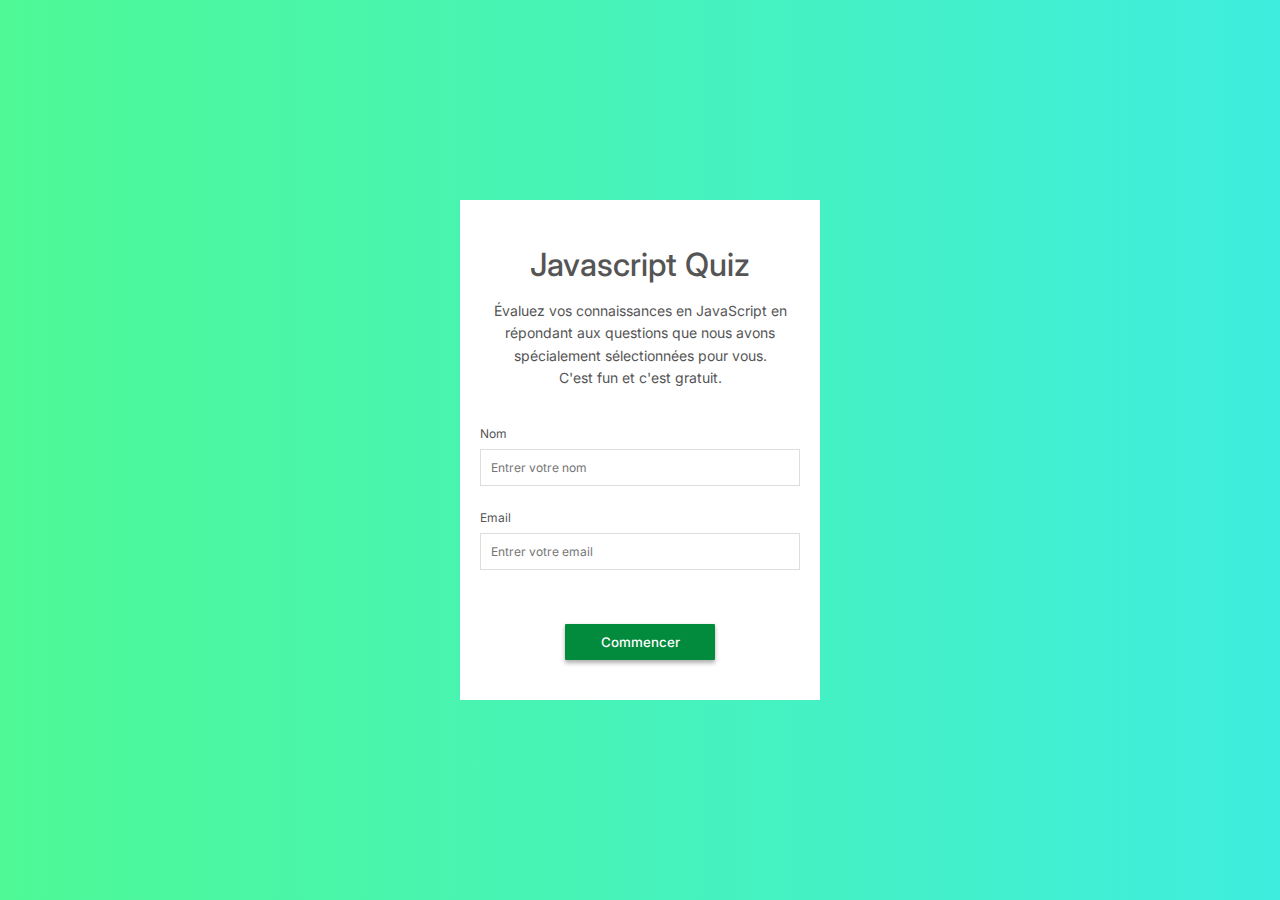
==== commit 2b9e144e: "Refactor: Style: update classes for all the sections Script: update query selectors HTML: rename cla" ====
--- a/quizapp.html
+++ b/quizapp.html
@@ -9,611 +9,112 @@
 </head>
 <body>
     <!-- START -->
-        <div class="container">
-                    <!-- Home-Interface -->
-                    <div class="form-container">
-                        <form>
-                            <div class="header">
-                                <h1>Javascript Quiz</h1>
-                                <p>Évaluez vos connaissances en JavaScript en 
-                                    <br>répondant aux questions que nous avons 
-                                    <br>spécialement sélectionnées pour vous. 
-                                    <br>C'est fun et c'est gratuit.</p>
-                            </div>
-                            <div class="name-container">
-                                <label for="name">Nom</label>
-                                <input type="text" id="name" placeholder="Enter at least 3 letters">
-                                <small id="message-name-shower"></small>
-                            </div>
-                            <div class="email-container">
-                                <label for="email">Email</label>
-                                <input type="email" id="email" placeholder="abija@gmail.com">
-                                <small id="message-email-shower"></small>
-                            </div>
-                            <div id="start-btn-container">
-                                <button id="commencer-btn" type="submit">Commencer</button>
-                            </div>
-                        </form>
+    <section class="section-1">
+        <!-- Home-Interface -->
+        <div class="home-container">
+            <form class="home-form">
+                <div class="header">
+                    <h1>Javascript Quiz</h1>
+                    <p>Évaluez vos connaissances en JavaScript en 
+                        <br>répondant aux questions que nous avons 
+                        <br>spécialement sélectionnées pour vous. 
+                        <br>C'est fun et c'est gratuit.</p>
+                </div>
+                <div class="name-container">
+                    <label for="name">Nom</label>
+                    <input type="text" id="name" placeholder="Entrer votre nom">
+                    <small id="warningName"></small>
+                </div>
+                <div class="email-container">
+                    <label for="email">Email</label>
+                    <input type="email" id="email" placeholder="Entrer votre email">
+                    <small id="warningEmail"></small>
+                </div>
+                <div id="start-btn-container"></div><!-- btn log -->
+                    <button id="start-btn" type="submit">Commencer</button>
+                </div>
+            </form>
+        </div>
+    </section>
+        <!-- Question-Interface -->
+    <section class="section-2">
+        <div class="form-question">
+            <div class="question-title"> <!-- container -->
+                <h4>Quel est le type d'un fichier javascript ?</h4>
+            </div>
+            <form>
+                <div  id="question-num"> <!-- mbrquestion -->
+                    <div>
+                        <span >Question</span>
+                        <span class="leftNumber">1</span><span id="bar">/</span>
+                        <span id="rightNumber">15</span>
                     </div>
+                    <div>
+                        <label id="delay-counter">60</label> <!-- timer -->
+                        <div class="unprogress-bar backgroung"> <!-- niveauExt -->
+                            <div class="unprogress-bar"></div> <!-- niveaufull -->
+                        </div>
+                    </div>
+                </div>
+                <div class="response">
+                    <div class="input-container">
+                        <input type="radio" name="question1" value="" class="radio-input">
+                        <label class="response-value"></label>
+                    </div>
+                    <div class="input-container">
+                        <input type="radio" name="question1" value="" checked class="radio-input">
+                        <label class="response-value"></label>
+                    </div>
+                    <div class="input-container">
+                        <input type="radio" name="question1" value="" class="radio-input">
+                        <label class="response-value"></label>
+                    </div>
+                    <div class="input-container">
+                        <input type="radio" name="question1" value="" class="radio-input">
+                        <label class="response-value"></label>
+                    </div>
+                </div>
+                <div id="Question-btn-container"> <!-- btn foot -->
+                    <button id="Exit-btn" type="reset">Quitter</button> <!-- btngameleft -->
+                    <button id="Next-btn" type="submit">Suivant</button> <!-- btngameright -->
+                </div>
+            </form>
+        </div>
+    </section>
 
-                    <!-- Interface-1 -->
-                    <!-- <div class="form-container">
-                        <div class="header-topic">
-                            <p>Quel est le type d'un fichier javascript ?</p>
-                        </div>
-                        <form>
-                            <div  id="question-title">
-                                <label for="question1">Question 1/15</label>
-                                <label for="delay-counter">30</label>
-                                <div class="loading-bar"></div>
-                                <div class="bg-loading-bar"></div>
-                            </div>
-                            <div class="response">
-                                <div class="input-container">
-                                    <input type="radio" name="question1" value=".ts" id="ts-type" class="radio-input">
-                                    <label for="ts-type" class="response-value">.ts</label>
-                                </div>
-                                <div class="input-container">
-                                    <input type="radio" name="question1" value=".jsx" id="jsx-type" checked class="radio-input">
-                                    <label for="jsx-type" class="response-value">.jsx</label>
-                                </div>
-                                <div class="input-container">
-                                    <input type="radio" name="question1" value=".js" id="js-type" class="radio-input">
-                                    <label for="js-type" class="response-value">.js</label>
-                                </div>
-                                <div class="input-container">
-                                    <input type="radio" name="question1" value=".j" id="j-type" class="radio-input">
-                                    <label for="j-type" class="response-value">.j</label>
-                                </div>
-                            </div>
-                            <div id="button-container">
-                                <button id="Exit-btn" type="reset">Quitter</button>
-                                <button id="Next-btn" type="submit">Suivant</button>
-                            </div>
-                        </form>
-                    </div> -->
+    <!-- Success-Interface -->
+    <section class="section-3">
+        <div class="result-output success">
+            <h4 id="customer-name">Karis</h4>
+            <p id="customer-email">karis@gmail.com</p>
+            <div class="icon-check-result">
+                <div class="checked-result">
+                    <img src="assets/svg/bx-check.svg" alt="">
+                </div>
+                <div class="crossed-result">
+                    <img src="assets/svg/bx-x.svg" alt="">
+                </div>
+            </div>
+            <div class="ShowResult">
+                <span id="resultNumber"></span><span>/15</span>
+            </div>
+            <div class="btn returnBack">
+                <button type ="submit" id="accueil">Accueil</button>
+            </div>
+        </div>
+    </section>
+    <!-- END -->
 
-                    <!-- Interface-2 -->
-                    <!-- <div class="form-container">
-                        <div class="header-topic">
-                            <p>Quel est le type d'un fichier javascript ?</p>
-                        </div>
-                        <form>
-                            <div  id="question-title">
-                                <label for="question1">Question 1/15</label>
-                                <label for="delay-counter">60</label>
-                                <div class="loading-bar"></div>
-                                <div class="bg-loading-bar"></div>
-                            </div>
-                            <div class="response">
-                                <div class="input-container">
-                                    <input type="radio" name="question1" class="radio-input">
-                                    <label for="ts-type" class="response-value">La balise js</label>
-                                </div>
-                                <div class="input-container">
-                                    <input type="radio" name="question1" checked class="radio-input">
-                                    <label for="jsx-type" class="response-value">La balise javascript</label>
-                                </div>
-                                <div class="input-container">
-                                    <input type="radio" name="question1" class="radio-input">
-                                    <label for="js-type" class="response-value">La balise script</label>
-                                </div>
-                                <div class="input-container">
-                                    <input type="radio" name="question1" class="radio-input">
-                                    <label for="j-type" class="response-value">La balise rel</label>
-                                </div>
-                            </div>
-                            <div id="button-container">
-                                <button id="Exit-btn" type="reset">Quitter</button>
-                                <button id="Next-btn" type="submit">Suivant</button>
-                            </div>
-                        </form>
-                    </div> -->
-                    
-                    <!-- Interface-3 -->
-                    <!-- <div class="form-container">
-                        <div class="header-topic">
-                            <p>Comment faire appelle à une fonction nommée « sum » ?</p>
-                        </div>
-                        <form>
-                            <div  id="question-title">
-                                <label for="question1">Question 1/15</label>
-                                <label for="delay-counter">60</label>
-                                <div class="loading-bar"></div>
-                                <div class="bg-loading-bar"></div>
-                            </div>
-                            <div class="response">
-                                <div class="input-container">
-                                    <input type="radio" name="question1" class="radio-input">
-                                    <label for="ts-type" class="response-value">sum()</label>
-                                </div>
-                                <div class="input-container">
-                                    <input type="radio" name="question1" checked class="radio-input">
-                                    <label for="jsx-type" class="response-value">call function sum()</label>
-                                </div>
-                                <div class="input-container">
-                                    <input type="radio" name="question1" class="radio-input">
-                                    <label for="js-type" class="response-value">call sum()</label>
-                                </div>
-                                <div class="input-container">
-                                    <input type="radio" name="question1" class="radio-input">
-                                    <label for="j-type" class="response-value">aucune bonne reponse</label>
-                                </div>
-                            </div>
-                            <div id="button-container">
-                                <button id="Exit-btn" type="reset">Quitter</button>
-                                <button id="Next-btn" type="submit">Suivant</button>
-                            </div>
-                        </form>
-                    </div> -->
-
-                    <!-- Interface-4 -->
-                    <!-- <div class="form-container">
-                        <div class="header-topic">
-                            <p>Quelle est la balise pour integrer une image sur une page web ?</p>
-                        </div>
-                        <form>
-                            <div  id="question-title">
-                                <label for="question1">Question 1/15</label>
-                                <label for="delay-counter">60</label>
-                                <div class="loading-bar"></div>
-                                <div class="bg-loading-bar"></div>
-                            </div>
-                            <div class="response">
-                                <div class="input-container">
-                                    <input type="radio" name="question1" class="radio-input">
-                                    <label for="ts-type" class="response-value">img</label>
-                                </div>
-                                <div class="input-container">
-                                    <input type="radio" name="question1" checked class="radio-input">
-                                    <label for="jsx-type" class="response-value">em</label>
-                                </div>
-                                <div class="input-container">
-                                    <input type="radio" name="question1" class="radio-input">
-                                    <label for="js-type" class="response-value">br</label>
-                                </div>
-                                <div class="input-container">
-                                    <input type="radio" name="question1" class="radio-input">
-                                    <label for="j-type" class="response-value">Toutes les réponses sont vrais</label>
-                                </div>
-                            </div>
-                            <div id="button-container">
-                                <button id="Exit-btn" type="reset">Quitter</button>
-                                <button id="Next-btn" type="submit">Suivant</button>
-                            </div>
-                        </form>
-                    </div> -->
-
-                    <!-- Interface-5 -->
-                    <!-- <div class="form-container">
-                        <div class="header-topic">
-                            <p>A quoi sert la methode isNan ?</p>
-                        </div>
-                        <form>
-                            <div  id="question-title">
-                                <label for="question1">Question 1/15</label>
-                                <label for="delay-counter">60</label>
-                                <div class="loading-bar"></div>
-                                <div class="bg-loading-bar"></div>
-                            </div>
-                            <div class="response">
-                                <div class="input-container">
-                                    <input type="radio" name="question1" class="radio-input">
-                                    <label for="ts-type" class="response-value">Tester si la valeur est une chaine de caractères</label>
-                                </div>
-                                <div class="input-container">
-                                    <input type="radio" name="question1" checked class="radio-input">
-                                    <label for="jsx-type" class="response-value">Tester si la valeur est un nombre</label>
-                                </div>
-                                <div class="input-container">
-                                    <input type="radio" name="question1" class="radio-input">
-                                    <label for="js-type" class="response-value">Tester si la valeur est un objet</label>
-                                </div>
-                                <div class="input-container">
-                                    <input type="radio" name="question1" class="radio-input">
-                                    <label for="j-type" class="response-value">Tester si la valeur est un tableau</label>
-                                </div>
-                            </div>
-                            <div id="button-container">
-                                <button id="Exit-btn" type="reset">Quitter</button>
-                                <button id="Next-btn" type="submit">Suivant</button>
-                            </div>
-                        </form>
-                    </div> -->
-
-                    <!-- Interface-6 -->
-                    <!-- <div class="form-container">
-                        <div class="header-topic">
-                            <p>Comment écrivez-vous « Hello World » dans une boîte d’alerte ?</p>
-                        </div>
-                        <form>
-                            <div  id="question-title">
-                                <label for="question1">Question 1/15</label>
-                                <label for="delay-counter">60</label>
-                                <div class="loading-bar"></div>
-                                <div class="bg-loading-bar"></div>
-                            </div>
-                            <div class="response">
-                                <div class="input-container">
-                                    <input type="radio" name="question1" class="radio-input">
-                                    <label for="ts-type" class="response-value">msg("Hello World");</label>
-                                </div>
-                                <div class="input-container">
-                                    <input type="radio" name="question1" checked class="radio-input">
-                                    <label for="jsx-type" class="response-value">alert("Hello World");</label>
-                                </div>
-                                <div class="input-container">
-                                    <input type="radio" name="question1" class="radio-input">
-                                    <label for="js-type" class="response-value">msgBox("Hello World");</label>
-                                </div>
-                                <div class="input-container">
-                                    <input type="radio" name="question1" class="radio-input">
-                                    <label for="j-type" class="response-value">alertBox("Hello World");</label>
-                                </div>
-                            </div>
-                            <div id="button-container">
-                                <button id="Exit-btn" type="reset">Quitter</button>
-                                <button id="Next-btn" type="submit">Suivant</button>
-                            </div>
-                        </form>
-                    </div> -->
-
-                    <!-- Interface-7 -->
-                    <!-- <div class="form-container">
-                        <div class="header-topic">
-                            <p>Comment écrire une condition IF en JavaScript ?</p>
-                        </div>
-                        <form>
-                            <div  id="question-title">
-                                <label for="question1">Question 1/15</label>
-                                <label for="delay-counter">60</label>
-                                <div class="loading-bar"></div>
-                                <div class="bg-loading-bar"></div>
-                            </div>
-                            <div class="response">
-                                <div class="input-container">
-                                    <input type="radio" name="question1" class="radio-input">
-                                    <label for="ts-type" class="response-value">if a = 2 then</label>
-                                </div>
-                                <div class="input-container">
-                                    <input type="radio" name="question1" checked class="radio-input">
-                                    <label for="jsx-type" class="response-value">if a = 2</label>
-                                </div>
-                                <div class="input-container">
-                                    <input type="radio" name="question1" class="radio-input">
-                                    <label for="js-type" class="response-value">if a == 2 else</label>
-                                </div>
-                                <div class="input-container">
-                                    <input type="radio" name="question1" class="radio-input">
-                                    <label for="j-type" class="response-value">if (a == 2)</label>
-                                </div>
-                            </div>
-                            <div id="button-container">
-                                <button id="Exit-btn" type="reset">Quitter</button>
-                                <button id="Next-btn" type="submit">Suivant</button>
-                            </div>
-                        </form>
-                    </div> -->
-
-                    <!-- Interface-8 -->
-                    <!-- <div class="form-container">
-                        <div class="header-topic">
-                            <p>Comment écrire une condition IF pour vérifier si « a » n’est PAS égal à 2 ?</p>
-                        </div>
-                        <form>
-                            <div  id="question-title">
-                                <label for="question1">Question 1/15</label>
-                                <label for="delay-counter">60</label>
-                                <div class="loading-bar"></div>
-                                <div class="bg-loading-bar"></div>
-                            </div>
-                            <div class="response">
-                                <div class="input-container">
-                                    <input type="radio" name="question1" class="radio-input">
-                                    <label for="ts-type" class="response-value">if a <> 2</label>
-                                </div>
-                                <div class="input-container">
-                                    <input type="radio" name="question1" checked class="radio-input">
-                                    <label for="jsx-type" class="response-value">if (a != 2)</label>
-                                </div>
-                                <div class="input-container">
-                                    <input type="radio" name="question1" class="radio-input">
-                                    <label for="js-type" class="response-value">if a =! 2 then</label>
-                                </div>
-                                <div class="input-container">
-                                    <input type="radio" name="question1" class="radio-input">
-                                    <label for="j-type" class="response-value">if (a <> 2)</label>
-                                </div>
-                            </div>
-                            <div id="button-container">
-                                <button id="Exit-btn" type="reset">Quitter</button>
-                                <button id="Next-btn" type="submit">Suivant</button>
-                            </div>
-                        </form>
-                    </div> -->
-
-                    <!-- <div class="form-container">
-                        <div class="header-topic">
-                            <p>Comment créer une fonction en JavaScript ?</p>
-                        </div>
-                        <form>
-                            <div  id="question-title">
-                                <label for="question1">Question 1/15</label>
-                                <label for="delay-counter">60</label>
-                                <div class="loading-bar"></div>
-                                <div class="bg-loading-bar"></div>
-                            </div>
-                            <div class="response">
-                                <div class="input-container">
-                                    <input type="radio" name="question1" class="radio-input">
-                                    <label for="ts-type" class="response-value">function f()</label>
-                                </div>
-                                <div class="input-container">
-                                    <input type="radio" name="question1" checked class="radio-input">
-                                    <label for="jsx-type" class="response-value">function = f()</label>
-                                </div>
-                                <div class="input-container">
-                                    <input type="radio" name="question1" class="radio-input">
-                                    <label for="js-type" class="response-value">function:f()</label>
-                                </div>
-                                <div class="input-container">
-                                    <input type="radio" name="question1" class="radio-input">
-                                    <label for="j-type" class="response-value">Aucune de ces réponses n’est vraie.</label>
-                                </div>
-                            </div>
-                            <div id="button-container">
-                                <button id="Exit-btn" type="reset">Quitter</button>
-                                <button id="Next-btn" type="submit">Suivant</button>
-                            </div>
-                        </form>
-                    </div> -->
-
-                    <!-- Interface-10 -->
-                    <!-- <div class="form-container">
-                        <div class="header-topic">
-                            <p>Quelle est la syntaxe correcte pour vérifier la valeur de « c » ?</p>
-                        </div>
-                        <form>
-                            <div  id="question-title">
-                                <label for="question1">Question 1/15</label>
-                                <label for="delay-counter">60</label>
-                                <div class="loading-bar"></div>
-                                <div class="bg-loading-bar"></div>
-                            </div>
-                            <div class="response">
-                                <div class="input-container">
-                                    <input type="radio" name="question1" class="radio-input">
-                                    <label for="ts-type" class="response-value">if (c == "XYZ") then { } else { }</label>
-                                </div>
-                                <div class="input-container">
-                                    <input type="radio" name="question1" checked class="radio-input">
-                                    <label for="jsx-type" class="response-value">if (c = "XYZ") then { } else { }</label>
-                                </div>
-                                <div class="input-container">
-                                    <input type="radio" name="question1" class="radio-input">
-                                    <label for="js-type" class="response-value">if (c == "XYZ") { } else { }</label>
-                                </div>
-                                <div class="input-container">
-                                    <input type="radio" name="question1" class="radio-input">
-                                    <label for="j-type" class="response-value">if (c = "XYZ") { } else { }</label>
-                                </div>
-                            </div>
-                            <div id="button-container">
-                                <button id="Exit-btn" type="reset">Quitter</button>
-                                <button id="Next-btn" type="submit">Suivant</button>
-                            </div>
-                        </form>
-                    </div> -->
-
-                    <!-- Interface-11 -->
-                    <!-- <div class="form-container">
-                        <div class="header-topic">
-                            <p>Quelle est la syntaxe pour cree une constante en javascript ?</p>
-                        </div>
-                        <form>
-                            <div  id="question-title">
-                                <label for="question1">Question 1/15</label>
-                                <label for="delay-counter">60</label>
-                                <div class="loading-bar"></div>
-                                <div class="bg-loading-bar"></div>
-                            </div>
-                            <div class="response">
-                                <div class="input-container">
-                                    <input type="radio" name="question1" class="radio-input">
-                                    <label for="ts-type" class="response-value">tar</label>
-                                </div>
-                                <div class="input-container">
-                                    <input type="radio" name="question1" checked class="radio-input">
-                                    <label for="jsx-type" class="response-value">constante</label>
-                                </div>
-                                <div class="input-container">
-                                    <input type="radio" name="question1" class="radio-input">
-                                    <label for="js-type" class="response-value">constan</label>
-                                </div>
-                                <div class="input-container">
-                                    <input type="radio" name="question1" class="radio-input">
-                                    <label for="j-type" class="response-value">const</label>
-                                </div>
-                            </div>
-                            <div id="button-container">
-                                <button id="Exit-btn" type="reset">Quitter</button>
-                                <button id="Next-btn" type="submit">Suivant</button>
-                            </div>
-                        </form>
-                    </div> -->
-
-                    <!-- Interface-12 -->
-                    <!-- <div class="form-container">
-                        <div class="header-topic">
-                            <p>Dans quelle balise Html est conseillé de placer le chemin du script ?</p>
-                        </div>
-                        <form>
-                            <div  id="question-title">
-                                <label for="question1">Question 1/15</label>
-                                <label for="delay-counter">60</label>
-                                <div class="loading-bar"></div>
-                                <div class="bg-loading-bar"></div>
-                            </div>
-                            <div class="response">
-                                <div class="input-container">
-                                    <input type="radio" name="question1" class="radio-input">
-                                    <label for="ts-type" class="response-value">html</label>
-                                </div>
-                                <div class="input-container">
-                                    <input type="radio" name="question1" checked class="radio-input">
-                                    <label for="jsx-type" class="response-value">head</label>
-                                </div>
-                                <div class="input-container">
-                                    <input type="radio" name="question1" class="radio-input">
-                                    <label for="js-type" class="response-value">body</label>
-                                </div>
-                                <div class="input-container">
-                                    <input type="radio" name="question1" class="radio-input">
-                                    <label for="j-type" class="response-value">footer</label>
-                                </div>
-                            </div>
-                            <div id="button-container">
-                                <button id="Exit-btn" type="reset">Quitter</button>
-                                <button id="Next-btn" type="submit">Suivant</button>
-                            </div>
-                        </form>
-                    </div> -->
-
-                    <!-- Interface-13 -->
-                    <!-- <div class="form-container">
-                        <div class="header-topic">
-                            <p>Dans quelle balise HPourquoi on met le script en bas dans la balyse body ?</p>
-                        </div>
-                        <form>
-                            <div  id="question-title">
-                                <label for="question1">Question 1/15</label>
-                                <label for="delay-counter">60</label>
-                                <div class="loading-bar"></div>
-                                <div class="bg-loading-bar"></div>
-                            </div>
-                            <div class="response">
-                                <div class="input-container">
-                                    <input type="radio" name="question1" class="radio-input">
-                                    <label for="ts-type" class="response-value">pour qu'il soit lu en dernier</label>
-                                </div>
-                                <div class="input-container">
-                                    <input type="radio" name="question1" checked class="radio-input">
-                                    <label for="jsx-type" class="response-value">pour le design</label>
-                                </div>
-                                <div class="input-container">
-                                    <input type="radio" name="question1" class="radio-input">
-                                    <label for="js-type" class="response-value">pour le style</label>
-                                </div>
-                                <div class="input-container">
-                                    <input type="radio" name="question1" class="radio-input">
-                                    <label for="j-type" class="response-value">pour la forme</label>
-                                </div>
-                            </div>
-                            <div id="button-container">
-                                <button id="Exit-btn" type="reset">Quitter</button>
-                                <button id="Next-btn" type="submit">Suivant</button>
-                            </div>
-                        </form>
-                    </div> -->
-
-                    <!-- Interface-14 -->
-                    <!-- <div class="form-container">
-                        <div class="header-topic">
-                            <p>Pourquoi on met le script en bas dans la balyse body ?</p>
-                        </div>
-                        <form>
-                            <div  id="question-title">
-                                <label for="question1">Question 1/15</label>
-                                <label for="delay-counter">60</label>
-                                <div class="loading-bar"></div>
-                                <div class="bg-loading-bar"></div>
-                            </div>
-                            <div class="response">
-                                <div class="input-container">
-                                    <input type="radio" name="question1" class="radio-input">
-                                    <label for="ts-type" class="response-value">compile()</label>
-                                </div>
-                                <div class="input-container">
-                                    <input type="radio" name="question1" checked class="radio-input">
-                                    <label for="jsx-type" class="response-value">exec()</label>
-                                </div>
-                                <div class="input-container">
-                                    <input type="radio" name="question1" class="radio-input">
-                                    <label for="js-type" class="response-value">test()</label>
-                                </div>
-                                <div class="input-container">
-                                    <input type="radio" name="question1" class="radio-input">
-                                    <label for="j-type" class="response-value">var</label>
-                                </div>
-                            </div>
-                            <div id="button-container">
-                                <button id="Exit-btn" type="reset">Quitter</button>
-                                <button id="Next-btn" type="submit">Suivant</button>
-                            </div>
-                        </form>
-                    </div> -->
-
-                    <!-- Interface-15 -->
-                    <!-- <div class="form-container">
-                        <div class="header-topic">
-                            <p>Comment declarer une expression reguliere en Js ?</p>
-                        </div>
-                        <form>
-                            <div  id="question-title">
-                                <label for="question1">Question 1/15</label>
-                                <label for="delay-counter">60</label>
-                                <div class="loading-bar"></div>
-                                <div class="bg-loading-bar"></div>
-                            </div>
-                            <div class="response">
-                                <div class="input-container">
-                                    <input type="radio" name="question1" class="radio-input">
-                                    <label for="ts-type" class="response-value">let regex = /expression/</label>
-                                </div>
-                                <div class="input-container">
-                                    <input type="radio" name="question1" checked class="radio-input">
-                                    <label for="jsx-type" class="response-value">let regex = expression</label>
-                                </div>
-                                <div class="input-container">
-                                    <input type="radio" name="question1" class="radio-input">
-                                    <label for="js-type" class="response-value">let regex new = expression</label>
-                                </div>
-                                <div class="input-container">
-                                    <input type="radio" name="question1" class="radio-input">
-                                    <label for="j-type" class="response-value">let regex = "expression"</label>
-                                </div>
-                            </div>
-                            <div id="button-container">
-                                <button id="Exit-btn" type="reset">Quitter</button>
-                                <button id="Next-btn" type="submit">Suivant</button>
-                            </div>
-                        </form>
-                    </div> -->
-
-                    <!-- Success-Interface -->
-                    <!-- <div class="assign-container">
-                        <h1>Karis</h1>
-                        <p class="email-paragraph">karis@gmail.com</p>
-                        <div class="check-assignment"><img src="assets/img/success-icon.png" alt=""></div>
-                        <div id="button-container">
-                            <button id="Exit-btn" type="reset">Quitter</button>
-                            <button id="Next-btn" type="submit">Suivant</button>
-                        </div>
-                    </div> -->
-
-                    <!-- Failure-Interface -->
-                    <!-- <div class="assign-container">
-                        <h1>Karis</h1>
-                        <p class="email-paragraph">karis@gmail.com</p>
-                        <div class="check-assignment"><img src="assets/img/failure-icon.jpg" alt=""></div>
-                        <div id="button-container">
-                            <button id="Exit-btn" type="reset">Quitter</button>
-                            <button id="Next-btn" type="submit">Suivant</button>
-                        </div>
-                    </div> -->
-
-        </div>
-    <!-- END -->
+        <!-- Failure-Interface -->
+        <!-- <div id="resultOutputFailure">
+            <h1 id="customer-name">Karis</h1>
+            <p class="email-paragraph">karis@gmail.com</p>
+            <div class="check-result"><img src="assets/img/failure-icon.jpg" alt=""></div>
+            <div id="result-btn-container">
+                <button id="Exit-btn" type="reset">Quitter</button>
+                <button id="Next-btn" type="submit">Suivant</button>
+            </div>
+        </div> -->
 </body>
 <script src="js/script.js"></script>
 </html>--- a/css/css.css
+++ b/css/css.css
@@ -17,18 +17,29 @@
     overflow: hidden;
 }
 
-.container {
-    max-width: 100%;
-    max-height: 100%;
-}
-
-.form-container {
+.section-1,
+.section-2,
+.section-3
+ {
+     width: 360px;
+     height: 500px;
+     max-width: 100%;
+     max-height: 100%;
+     position: relative;
+    background: #FFFFFF;
+}
+
+.section-1 {
+    
+}
+
+/* .home-container {
     width: 360px;
     height: 500px;
     position: relative;
     background: #FFFFFF;
     max-width: 100%;
-}
+} */
 
 form {
     position: absolute;
@@ -56,8 +67,8 @@
     line-height: 39px;
     text-align: center;
     letter-spacing: 0em;
+    color: #555555;
     margin-top: 20px;
-    color: #555555;
 }
 
 p {
@@ -75,9 +86,15 @@
     display: flex;
     position: relative;
     flex-direction: column;
-    /* margin: 0 10px; */
-    /* padding: 0; */
-    /* box-sizing: border-box; */
+}
+
+.name-container input:focus, .email-container input:focus {
+    outline: 0;
+}
+
+.name-container label, .email-container label{
+    color: #555555;
+    font-size: 12px;
 }
 
 .name-container input, .email-container input {
@@ -89,25 +106,34 @@
     border: 1px solid #DDDDDD;
 }
 
-/* .name-container input:focus, .email-container input:focus-within{
-    border: none;
-} */
-
-.name-container label, .email-container label{
-    color: #555555;
-    font-size: 14px;
-}
+#errorName, #errorEmail {
+    font-size: 8.5px;
+    color: #FF3838;
+}
+
+/* #name {
+    border: 1px solid #FF3838;
+} */
+
+/* .home-container #name {} */
+
+/* #email {
+    border: 1px solid #FF3838;
+} */
+
+/* .home-container #email {} */
 
 #start-btn-container {
     width: 100%;
-    padding: 20px;
+    font-size: 14px;
+    padding: 7px 20px;
     display: flex;
     flex-direction: column;
     align-items: center;
     justify-content: center;
 }
 
-#commencer-btn {
+#start-btn {
     padding: 10px;
     width: 150px;
     color: #FFFFFF;
@@ -118,25 +144,41 @@
     box-shadow: 0px 2.5px 4px rgba(128, 128, 128, 0.63);
 }
 
+#start-btn:hover{
+    background: #028A3Dc2;
+    font-weight: 700;
+}
 /* =====================
     Style for Questions 
    ===================== */
 
-.header-topic {
+.section-2 {
+    display: none;
+}
+
+/* .form-question {
+    width: 360px;
+    height: 500px;
+    position: relative;
+    background: #FFFFFF;
+    max-width: 100%;
+} */
+
+.question-title {
     position: relative;
     padding: 40px 19px 20px 19px;
 }
 
-.header-topic p {
+.question-title h4 {
     text-align: center;    
 }
 
-#question-title {
+#question-num {
     padding: 0px 20px 0px 20px;
     min-width: 100%;
 }
 
-#question-title label[for=question1]{
+#question-num label[for=question1]{
     position: absolute;
     color: #555555;
     font-size: 10px;
@@ -150,21 +192,19 @@
     right: 20px;
 }
 
-.response-value {
-    font-size: 15px;
-    color: gray;
-    margin-left: 5px;
-}
-
-.bg-loading-bar {
-    padding: 3px;
-    margin-top: -21px;
+
+.unprogress-bar {
+    padding: 0px 3px;
+    /* margin-top: -21px; */
     border-radius: 5px;
-    background: #ccc;
+    width: 100% ;
+    /* background-color: #ccc; */
+    z-index: -1;
+    position: absolute;
+}
+
+.unprogress-bar .backgroung{
     /* z-index: -1; */
-}
-
-.loading-bar {
     padding: 3px;
     width: 50%;
     margin-top: 20px;
@@ -202,7 +242,7 @@
     border: 1px solid #028A3D;
 } */
 
-.radio-input {
+.response .radio-input {
     -webkit-appearance: none;
     -moz-appearance: none;
     appearance: none;
@@ -213,23 +253,34 @@
     border: 1px solid gray;
 
 }
-.radio-input:checked {
+.response .radio-input:checked {
     border-radius: 50%;
     border: 7px solid #028A3D;
 }
 
-#button-container {
-    gap: 25px;
+.response .response-value {
+    font-size: 15px;
+    color: gray;
+    margin-left: 5px;
+}
+
+.Question-btn-container {
+    text-align: center;
+}
+
+#result-btn-container {
+    gap: 2rem;
     display: flex;
     justify-content: space-between;
     width: 100%;
-    padding: 20px;
+    padding: 215x;
 }
 
 #Exit-btn, #Next-btn {
-    width: 140px;
+    width: 120px;
     border: none;
     padding: 10px;
+    margin: 0px 15px;
     color: #FFFFFF;
     font-weight: 500;
     box-shadow: 0px 2.5px 4px rgba(128, 128, 128, 0.63);
@@ -239,25 +290,120 @@
     background: orange;
 }
 
+
+#Exit-btn:hover{
+    background: rgba(255, 166, 0, 0.653);
+    font-weight: 700;
+}
+
 #Next-btn {
     background: #028A3D;
 }
 
+
+#Next-btn:hover{
+    background: #028A3Dc2;
+    font-weight: 700;
+}
 /* ======================
     Style for the result
    ======================
 */
 
-.assign-container {
-    box-sizing: border-box;
-    width: 355px;
+.section-3 {
+    display: none;
+    width: 360px;
     height: 500px;
-    display: flex;
-    flex-direction: column;
-    justify-content: center;
-    align-items: center;
-    gap: 30px;
-    position: relative;
+    position: relative;
+    flex-direction: column;
     background: #FFFFFF;
     max-width: 100%;
 }
+
+.result-output {
+    display: flex;
+    flex-direction: column;
+    justify-content: center;
+    align-items: center;
+    gap: 2rem;
+    padding: 80px;
+    max-height: 500px;
+    min-height: 500px;
+}
+
+.result-output .success{
+    
+}
+
+#customer-name,
+#customer-email
+{
+    text-align: center;
+    font-size: 18px;
+
+}
+
+.icon-check-result {
+    display: flex;
+    flex-direction: column;
+    min-width: 100%;
+    max-width: 100%;
+    align-items: center;
+}
+
+.icon-check-result .checked-result {
+    display: none;
+    /* display: block; */
+    width: 120px;
+    height: 120px;
+    text-align: center;
+    border: 10px solid #00d830;
+    border-radius: 100%;
+}
+
+.icon-check-result .crossed-result {
+    /* display: none; */
+    width: 120px;
+    height: 120px;
+    text-align: center;
+    border: 10px solid #FF0000;
+    border-radius: 100%;
+}
+
+.checked-result img {
+
+}
+
+.crossed-result img {
+    width: 100px;
+    height: 100px;
+}
+
+.ShowResult {
+    display: flex;
+}
+
+#accueil{
+    padding: 10px;
+    width: 150px;
+    font-size: 14px;
+    color: #FFFFFF;
+    font-weight: 500;
+    border: none;
+    border-radius: 1px;
+    background: #1ebfe3de;
+    box-shadow: 0px 2.5px 4px rgba(128, 128, 128, 0.63);
+}
+
+#accueil:hover{
+    background: #116a7ec2;
+    font-weight: 700;
+}
+
+/* .btn .return-home {
+
+}
+
+.btn .return-home #accueil {
+
+} */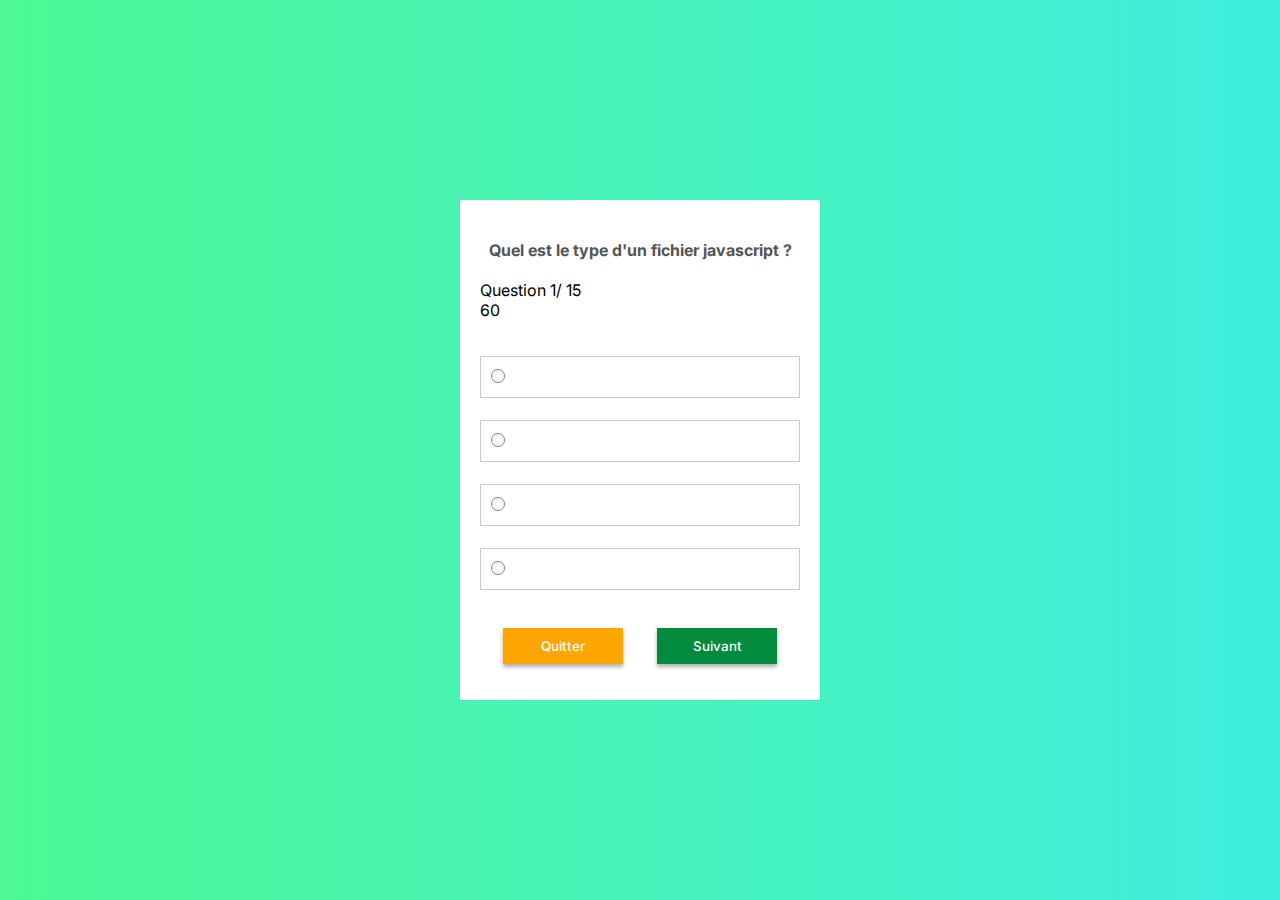
==== commit 82d4d1eb: "Begin the Debugging session to check for errors" ====
--- a/quizapp.html
+++ b/quizapp.html
@@ -46,12 +46,12 @@
                 <div  id="question-num"> <!-- mbrquestion -->
                     <div>
                         <span >Question</span>
-                        <span class="leftNumber">1</span><span id="bar">/</span>
+                        <span id="leftNumber">1</span><span id="bar">/</span>
                         <span id="rightNumber">15</span>
                     </div>
                     <div>
                         <label id="delay-counter">60</label> <!-- timer -->
-                        <div class="unprogress-bar backgroung"> <!-- niveauExt -->
+                        <div class="back-unprogress-bar"> <!-- niveauExt -->
                             <div class="unprogress-bar"></div> <!-- niveaufull -->
                         </div>
                     </div>
@@ -62,7 +62,7 @@
                         <label class="response-value"></label>
                     </div>
                     <div class="input-container">
-                        <input type="radio" name="question1" value="" checked class="radio-input">
+                        <input type="radio" name="question1" value="" class="radio-input">
                         <label class="response-value"></label>
                     </div>
                     <div class="input-container">
@@ -116,5 +116,5 @@
             </div>
         </div> -->
 </body>
-<script src="js/script.js"></script>
+<script src="js/myScript.js"></script>
 </html>--- a/css/css.css
+++ b/css/css.css
@@ -30,7 +30,7 @@
 }
 
 .section-1 {
-    
+    display: none;
 }
 
 /* .home-container {
@@ -153,7 +153,7 @@
    ===================== */
 
 .section-2 {
-    display: none;
+    /* display: none; */
 }
 
 /* .form-question {
@@ -170,7 +170,8 @@
 }
 
 .question-title h4 {
-    text-align: center;    
+    text-align: center; 
+    color: #555555;
 }
 
 #question-num {
@@ -198,8 +199,8 @@
     /* margin-top: -21px; */
     border-radius: 5px;
     width: 100% ;
-    /* background-color: #ccc; */
-    z-index: -1;
+    background-color: #555555;
+    /* z-index: -1; */
     position: absolute;
 }
 
@@ -209,7 +210,7 @@
     width: 50%;
     margin-top: 20px;
     border-radius: 5px;
-    background: #028A3D;
+    background-color: #028A3D;
     margin-bottom: 15px;
     position: relative;
 }
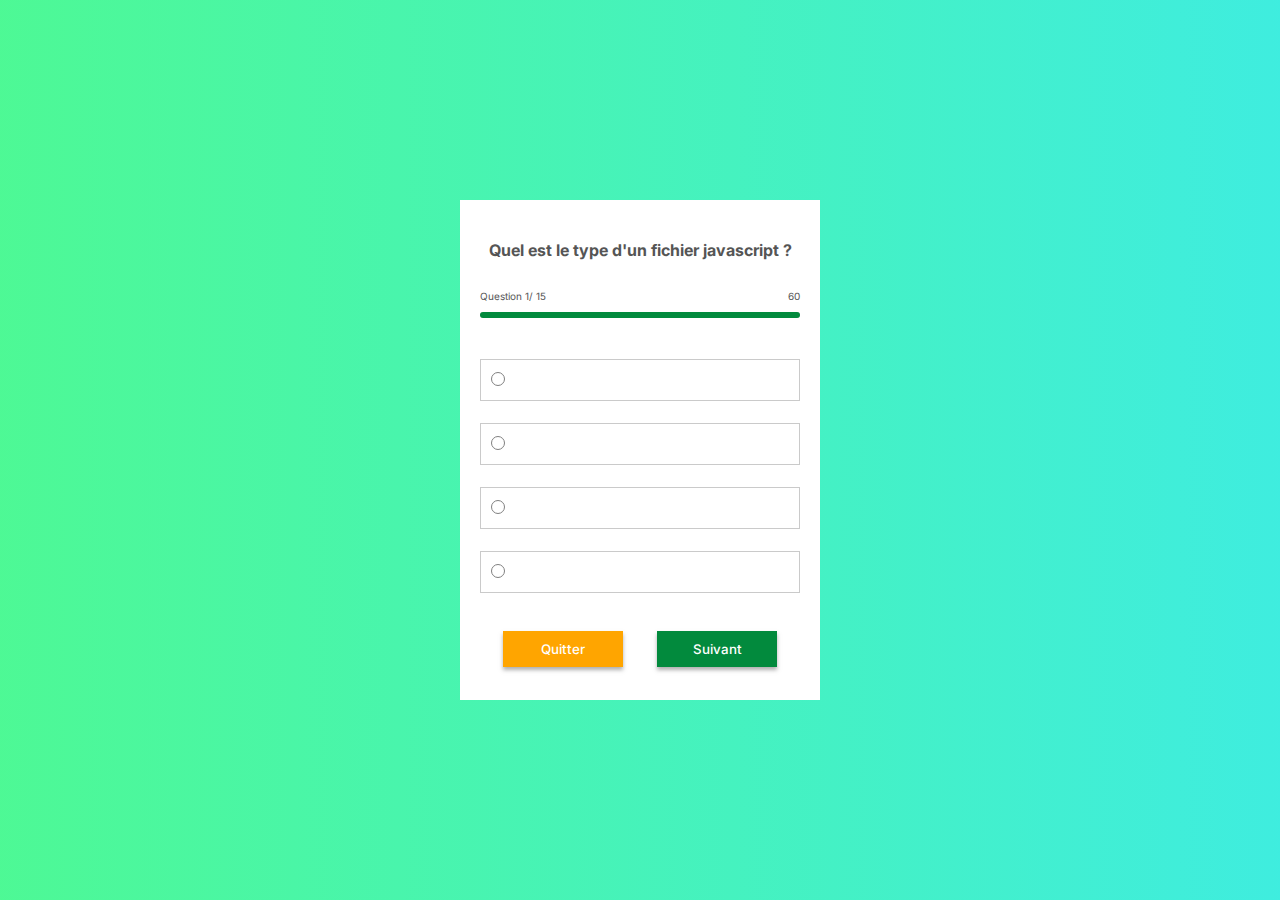
==== commit 0be50e04: "Refactor the progress bar in HTML and CSS" ====
--- a/quizapp.html
+++ b/quizapp.html
@@ -9,8 +9,8 @@
 </head>
 <body>
     <!-- START -->
+    <!-- Home-Interface -->
     <section class="section-1">
-        <!-- Home-Interface -->
         <div class="home-container">
             <form class="home-form">
                 <div class="header">
@@ -30,30 +30,31 @@
                     <input type="email" id="email" placeholder="Entrer votre email">
                     <small id="warningEmail"></small>
                 </div>
-                <div id="start-btn-container"></div><!-- btn log -->
+                <div id="start-btn-container"></div>
                     <button id="start-btn" type="submit">Commencer</button>
                 </div>
             </form>
         </div>
     </section>
+    
         <!-- Question-Interface -->
     <section class="section-2">
         <div class="form-question">
-            <div class="question-title"> <!-- container -->
+            <div class="question-title">
                 <h4>Quel est le type d'un fichier javascript ?</h4>
             </div>
             <form>
-                <div  id="question-num"> <!-- mbrquestion -->
-                    <div>
-                        <span >Question</span>
-                        <span id="leftNumber">1</span><span id="bar">/</span>
-                        <span id="rightNumber">15</span>
+                <div  id="question-num">
+                    <div class="flex-bar-label">
+                        <div>
+                            <span >Question</span>
+                            <span id="leftNumber">1</span><span id="bar">/</span>
+                            <span id="rightNumber">15</span>
+                        </div>
+                        <label id="delay-counter">60</label> 
                     </div>
-                    <div>
-                        <label id="delay-counter">60</label> <!-- timer -->
-                        <div class="back-unprogress-bar"> <!-- niveauExt -->
-                            <div class="unprogress-bar"></div> <!-- niveaufull -->
-                        </div>
+                    <div class="back-unprogress-bar"> 
+                        <div class="unprogress-bar"></div>
                     </div>
                 </div>
                 <div class="response">
@@ -74,10 +75,10 @@
                         <label class="response-value"></label>
                     </div>
                 </div>
-                <div id="Question-btn-container"> <!-- btn foot -->
-                    <button id="Exit-btn" type="reset">Quitter</button> <!-- btngameleft -->
-                    <button id="Next-btn" type="submit">Suivant</button> <!-- btngameright -->
-                </div>
+                <div id="Question-btn-container">
+                    <button id="Exit-btn" type="reset">Quitter</button> 
+                    <button id="Next-btn" type="submit">Suivant</button> 
+                 </div>
             </form>
         </div>
     </section>
--- a/css/css.css
+++ b/css/css.css
@@ -156,22 +156,21 @@
     /* display: none; */
 }
 
-/* .form-question {
-    width: 360px;
-    height: 500px;
-    position: relative;
-    background: #FFFFFF;
-    max-width: 100%;
-} */
-
 .question-title {
     position: relative;
-    padding: 40px 19px 20px 19px;
+    padding: 40px 19px 30px 19px;
 }
 
 .question-title h4 {
     text-align: center; 
     color: #555555;
+}
+
+.flex-bar-label{
+    display: flex;
+    justify-content: space-between;
+    color: #555555;
+    font-size: 10px;
 }
 
 #question-num {
@@ -179,49 +178,22 @@
     min-width: 100%;
 }
 
-#question-num label[for=question1]{
-    position: absolute;
-    color: #555555;
-    font-size: 10px;
-    left: 20px;
-}
-
-label[for=delay-counter] {
-    position: absolute;
-    color: #555555;
-    font-size: 10px;
-    right: 20px;
-}
-
+.back-unprogress-bar{
+    width: 320px;
+    height: 6px;
+    margin-top: 10px;
+    position: relative;
+    border-radius: 5px;
+    margin-bottom: 15px;
+    background-color: #ddd;
+}
 
 .unprogress-bar {
-    padding: 0px 3px;
-    /* margin-top: -21px; */
-    border-radius: 5px;
-    width: 100% ;
-    background-color: #555555;
-    /* z-index: -1; */
-    position: absolute;
-}
-
-.unprogress-bar .backgroung{
-    /* z-index: -1; */
-    padding: 3px;
-    width: 50%;
-    margin-top: 20px;
+    height: 6px;
+    width: 320px ;
     border-radius: 5px;
     background-color: #028A3D;
-    margin-bottom: 15px;
-    position: relative;
-}
-
-/* Transition for progression bar */
-/* .loading-bar:hover {
-    background: #ccc;
-    transition-duration: .5s;
-    transition-delay: 1s;
-    transition: all 5s linear;
-} */
+}
 
 .response {
     padding: 0px 20px;
@@ -229,7 +201,7 @@
 }
 
 .input-container:first-of-type {
-    margin-top: 20px;
+    margin-top: 10px;
 }
 
 .input-container {
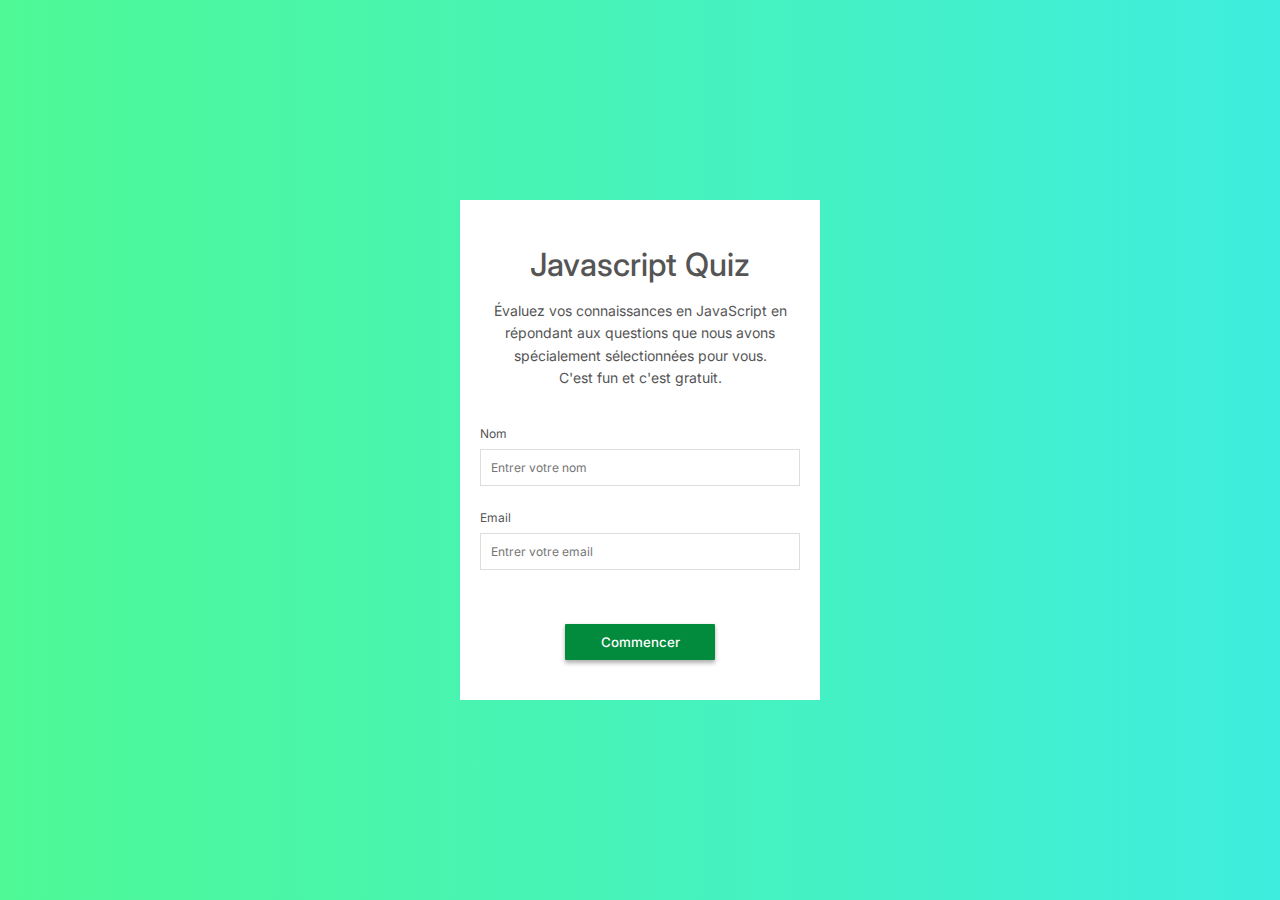
==== commit df8321a3: "It remains to solve jumping question issue on the third interface" ====
--- a/quizapp.html
+++ b/quizapp.html
@@ -8,7 +8,7 @@
     <title>Quiz App</title>
 </head>
 <body>
-    <!-- START -->
+<!-- START -->
     <!-- Home-Interface -->
     <section class="section-1">
         <div class="home-container">
@@ -37,7 +37,7 @@
         </div>
     </section>
     
-        <!-- Question-Interface -->
+        <!-- Questions-Interface -->
     <section class="section-2">
         <div class="form-question">
             <div class="question-title">
@@ -83,7 +83,7 @@
         </div>
     </section>
 
-    <!-- Success-Interface -->
+    <!-- CheckOutput-Interface -->
     <section class="section-3">
         <div class="result-output success">
             <h4 id="customer-name">Karis</h4>
@@ -97,25 +97,15 @@
                 </div>
             </div>
             <div class="ShowResult">
-                <span id="resultNumber"></span><span>/15</span>
+                <span id="resultMaxNum"></span><span>/15</span>
             </div>
             <div class="btn returnBack">
                 <button type ="submit" id="accueil">Accueil</button>
             </div>
         </div>
     </section>
-    <!-- END -->
+<!-- END -->
 
-        <!-- Failure-Interface -->
-        <!-- <div id="resultOutputFailure">
-            <h1 id="customer-name">Karis</h1>
-            <p class="email-paragraph">karis@gmail.com</p>
-            <div class="check-result"><img src="assets/img/failure-icon.jpg" alt=""></div>
-            <div id="result-btn-container">
-                <button id="Exit-btn" type="reset">Quitter</button>
-                <button id="Next-btn" type="submit">Suivant</button>
-            </div>
-        </div> -->
 </body>
 <script src="js/myScript.js"></script>
 </html>--- a/css/css.css
+++ b/css/css.css
@@ -30,16 +30,9 @@
 }
 
 .section-1 {
-    display: none;
-}
-
-/* .home-container {
-    width: 360px;
-    height: 500px;
-    position: relative;
-    background: #FFFFFF;
-    max-width: 100%;
-} */
+    /* display: none; */
+    display: block;
+}
 
 form {
     position: absolute;
@@ -110,18 +103,6 @@
     font-size: 8.5px;
     color: #FF3838;
 }
-
-/* #name {
-    border: 1px solid #FF3838;
-} */
-
-/* .home-container #name {} */
-
-/* #email {
-    border: 1px solid #FF3838;
-} */
-
-/* .home-container #email {} */
 
 #start-btn-container {
     width: 100%;
@@ -148,12 +129,15 @@
     background: #028A3Dc2;
     font-weight: 700;
 }
+
+
 /* =====================
     Style for Questions 
    ===================== */
 
 .section-2 {
-    /* display: none; */
+    display: none;
+    /* display: block; */
 }
 
 .question-title {
@@ -304,11 +288,11 @@
     min-height: 500px;
 }
 
-.result-output .success{
-    
-}
-
-#customer-name,
+#customer-name{
+    text-align: center;
+    font-size: 24px;
+}
+
 #customer-email
 {
     text-align: center;
@@ -324,7 +308,7 @@
     align-items: center;
 }
 
-.icon-check-result .checked-result {
+.checked-result {
     display: none;
     /* display: block; */
     width: 120px;
@@ -334,17 +318,13 @@
     border-radius: 100%;
 }
 
-.icon-check-result .crossed-result {
-    /* display: none; */
+.crossed-result {
+    display: none;
     width: 120px;
     height: 120px;
     text-align: center;
     border: 10px solid #FF0000;
     border-radius: 100%;
-}
-
-.checked-result img {
-
 }
 
 .crossed-result img {
@@ -359,12 +339,12 @@
 #accueil{
     padding: 10px;
     width: 150px;
-    font-size: 14px;
+    font-size: 16px;
     color: #FFFFFF;
     font-weight: 500;
     border: none;
     border-radius: 1px;
-    background: #1ebfe3de;
+    background: #0880D6;
     box-shadow: 0px 2.5px 4px rgba(128, 128, 128, 0.63);
 }
 
@@ -372,11 +352,3 @@
     background: #116a7ec2;
     font-weight: 700;
 }
-
-/* .btn .return-home {
-
-}
-
-.btn .return-home #accueil {
-
-} */